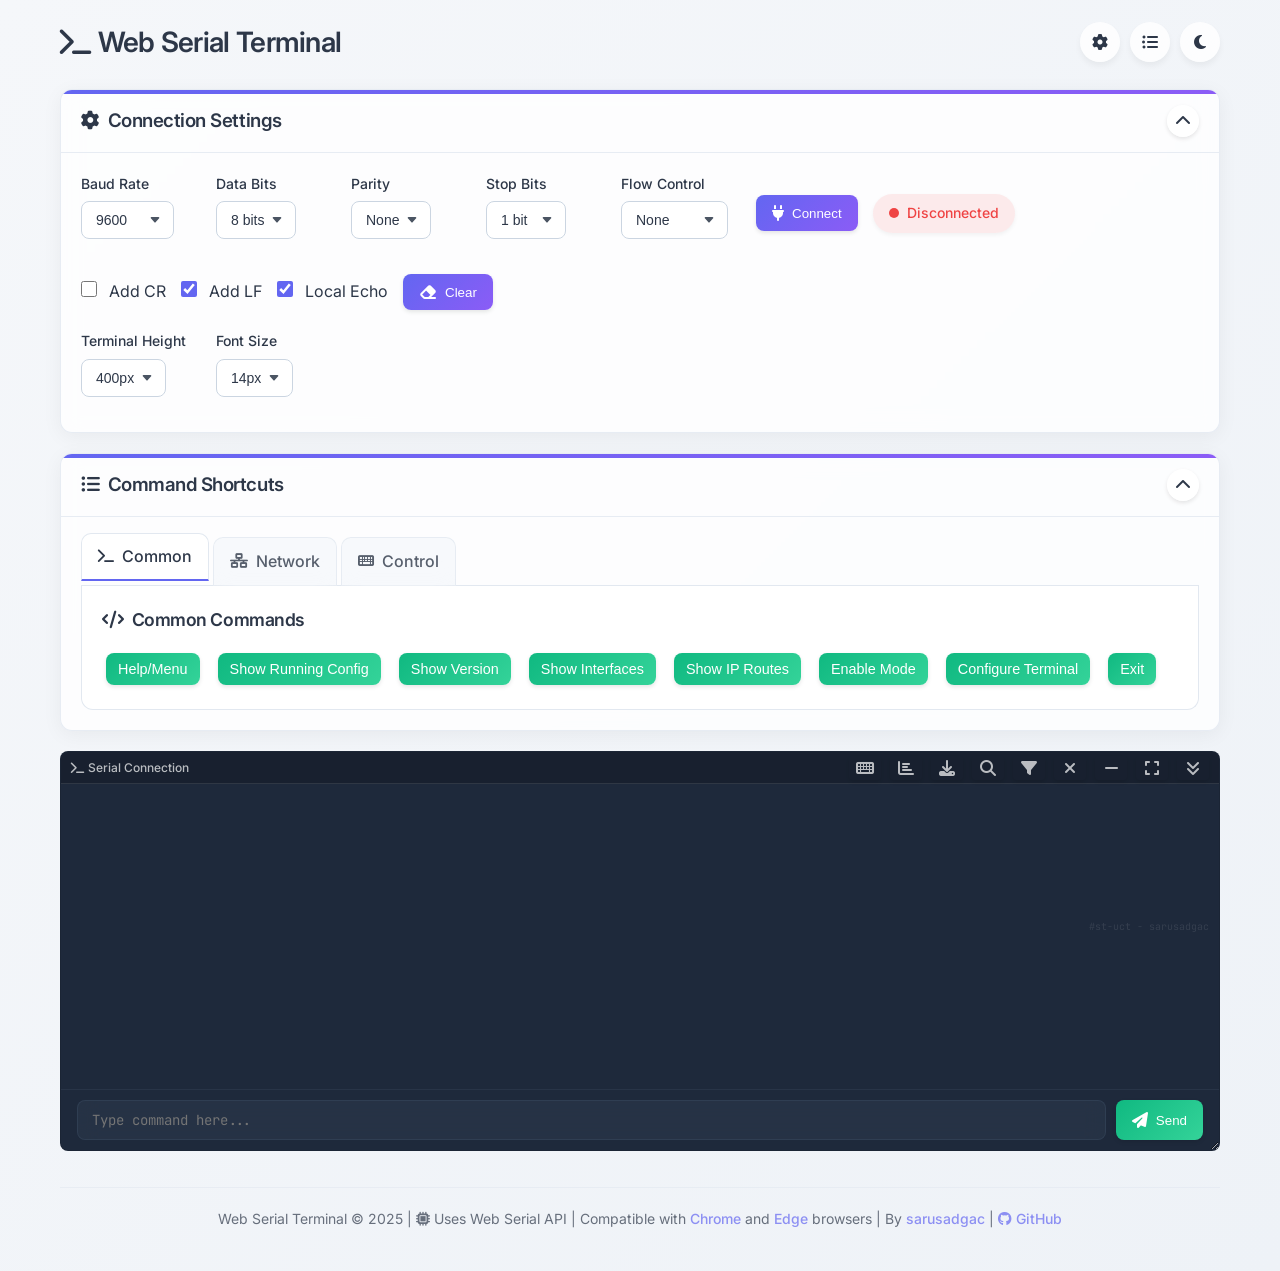
==== index.html @ ab986310 "add some features to the project" ====
<!DOCTYPE html>
<!--
    Web Serial Terminal
    Copyright (c) 2025 sarusadgac
   https://github.com/sarusadgac/web-serial-terminal
    
    License: MIT
    
    This code is protected by copyright law.
    Unauthorized usage, copying, modification or distribution 
    outside the license terms is prohibited.
-->
<html lang="en" data-theme="light">
<head>
    <meta charset="UTF-8">
    <meta name="viewport" content="width=device-width, initial-scale=1.0">
    <title>Web Serial Terminal - Communicate with Serial Devices in Your Browser</title>
    <meta name="description" content="A modern, customizable web-based terminal interface that lets you connect to and communicate with serial port devices directly from your browser. Supports both traditional and modern terminal modes.">
    <meta name="keywords" content="web serial api, serial terminal, browser terminal, serial port, serial communication, arduino terminal, esp32 terminal, telnet alternative">
    <meta name="author" content="sarusadgac">
    <meta name="copyright" content="Copyright (c) 2025 sarusadgac. All rights reserved.">
    <meta name="robots" content="index, follow">
    <link rel="canonical" href="https://sarusadgac.github.io/web-serial-terminal/" />
    <link rel="manifest" href="manifest.json">
    <meta name="theme-color" content="#6366f1">
    <meta name="apple-mobile-web-app-capable" content="yes">
    <meta name="apple-mobile-web-app-status-bar-style" content="black-translucent">
    <!-- Open Graph / Facebook -->
    <meta property="og:type" content="website">
    <meta property="og:url" content="https://sarusadgac.github.io/web-serial-terminal/">
    <meta property="og:title" content="Web Serial Terminal - Browser-Based Serial Device Communication">
    <meta property="og:description" content="Connect to serial devices directly from your browser with this modern, feature-rich terminal interface">
    <meta property="og:image" content="icons/icon-512x512.png">
    <!-- Twitter -->
    <meta property="twitter:card" content="summary_large_image">
    <meta property="twitter:url" content="https://sarusadgac.github.io/web-serial-terminal/">
    <meta property="twitter:title" content="Web Serial Terminal">
    <meta property="twitter:description" content="Connect to serial devices directly from your browser with this modern, feature-rich terminal interface">
    <meta property="twitter:image" content="icons/icon-512x512.png">
    <!-- Favicon for browsers -->
    <link rel="icon" type="image/png" href="icons/icon-192x192.png">
    <link rel="shortcut icon" type="image/png" href="icons/icon-192x192.png">
    <!-- Apple Touch Icons -->
    <link rel="apple-touch-icon" href="icons/icon-192x192.png">
    <link rel="apple-touch-icon" sizes="152x152" href="icons/icon-152x152.png">
    <link rel="apple-touch-icon" sizes="180x180" href="icons/icon-192x192.png">
    <!-- Windows Tile Icon -->
    <meta name="msapplication-TileImage" content="icons/icon-144x144.png">
    <meta name="msapplication-TileColor" content="#6366f1">
    <link rel="stylesheet" href="styles.css">
    <link rel="stylesheet" href="https://cdnjs.cloudflare.com/ajax/libs/font-awesome/6.4.0/css/all.min.css">
    <link rel="preconnect" href="https://fonts.googleapis.com">
    <link rel="preconnect" href="https://fonts.gstatic.com" crossorigin>
    <link href="https://fonts.googleapis.com/css2?family=Inter:wght@400;500;600&family=JetBrains+Mono:wght@400;500&display=swap" rel="stylesheet">
    <!-- Schema.org markup for Google -->
    <script type="application/ld+json">
    {
      "@context": "https://schema.org",
      "@type": "WebApplication",
      "name": "Web Serial Terminal",
      "url": "https://sarusadgac.github.io/web-serial-terminal/",
      "description": "A modern, customizable web-based terminal interface that lets you connect to and communicate with serial port devices directly from your browser.",
      "applicationCategory": "DeveloperApplication",
      "operatingSystem": "Any",
      "offers": {
        "@type": "Offer",
        "price": "0",
        "priceCurrency": "USD"
      },
      "author": {
        "@type": "Person",
        "name": "sarusadgac",
        "url": "https://github.com/sarusadgac"
      },
      "keywords": "web serial api, serial terminal, browser terminal, serial port, serial communication",
      "license": "https://opensource.org/licenses/MIT"
    }
    </script>
</head>
<body>
    <div class="container">
        <header>
            <h1>
                <span><i class="fas fa-terminal"></i> Web Serial Terminal</span>
                <div class="header-controls">
                    <button id="settingsToggle" class="control-button" aria-label="Toggle settings panel" title="Toggle settings panel">
                        <i class="fas fa-cog"></i>
                    </button>
                    <button id="commandsToggle" class="control-button" aria-label="Toggle commands panel" title="Toggle commands panel">
                        <i class="fas fa-list-ul"></i>
                    </button>
                    <button id="themeToggle" class="theme-toggle" aria-label="Toggle dark/light theme" title="Toggle theme">
                        <i class="fas fa-moon"></i>
                    </button>
                </div>
            </h1>
        </header>
        
        <div id="serialNotSupported" class="no-support-warning">
            <i class="fas fa-exclamation-triangle"></i> Your browser does not support the Web Serial API. Please use <a href="https://www.google.com/chrome/" target="_blank" rel="noopener noreferrer">Chrome</a>, <a href="https://www.microsoft.com/edge/download" target="_blank" rel="noopener noreferrer">Edge</a>, or another compatible browser.
        </div>
        
        <div id="settingsPanel" class="connection-panel">
            <div class="panel-header">
                <h3><i class="fas fa-cog"></i> Connection Settings</h3>
                <button class="panel-toggle" data-target="settingsPanel">
                    <i class="fas fa-chevron-up"></i>
                </button>
            </div>
            <div class="panel-content">
                <div class="connection-controls">
                    <div class="settings-group">
                        <label for="baudRate">Baud Rate</label>
                        <select id="baudRate">
                            <option value="110">110</option>
                            <option value="300">300</option>
                            <option value="600">600</option>
                            <option value="1200">1200</option>
                            <option value="2400">2400</option>
                            <option value="4800">4800</option>
                            <option value="9600" selected>9600</option>
                            <option value="14400">14400</option>
                            <option value="19200">19200</option>
                            <option value="38400">38400</option>
                            <option value="57600">57600</option>
                            <option value="115200">115200</option>
                            <option value="128000">128000</option>
                            <option value="256000">256000</option>
                        </select>
                    </div>
                    
                    <div class="settings-group">
                        <label for="dataBits">Data Bits</label>
                        <select id="dataBits">
                            <option value="7">7 bits</option>
                            <option value="8" selected>8 bits</option>
                        </select>
                    </div>
                    
                    <div class="settings-group">
                        <label for="parity">Parity</label>
                        <select id="parity">
                            <option value="none" selected>None</option>
                            <option value="even">Even</option>
                            <option value="odd">Odd</option>
                        </select>
                    </div>
                    
                    <div class="settings-group">
                        <label for="stopBits">Stop Bits</label>
                        <select id="stopBits">
                            <option value="1" selected>1 bit</option>
                            <option value="2">2 bits</option>
                        </select>
                    </div>
                    
                    <div class="settings-group">
                        <label for="flowControl">Flow Control</label>
                        <select id="flowControl">
                            <option value="none" selected>None</option>
                            <option value="hardware">Hardware</option>
                        </select>
                    </div>
                    
                    <button id="connectButton">
                        <i class="fas fa-plug"></i> Connect
                    </button>
                    <span id="connectionStatus" class="connection-status status-disconnected">Disconnected</span>
                </div>
                
                <div class="connection-controls">
                    <label>
                        <input type="checkbox" id="addCR"> Add CR
                    </label>
                    <label>
                        <input type="checkbox" id="addLF" checked> Add LF
                    </label>
                    <label>
                        <input type="checkbox" id="echoOn" checked> Local Echo
                    </label>
                    <button id="clearButton">
                        <i class="fas fa-eraser"></i> Clear
                    </button>
                </div>
                
                <div class="connection-controls">
                    <div class="settings-group">
                        <label for="terminalHeight">Terminal Height</label>
                        <select id="terminalHeight">
                            <option value="300">300px</option>
                            <option value="400" selected>400px</option>
                            <option value="500">500px</option>
                            <option value="600">600px</option>
                            <option value="700">700px</option>
                        </select>
                    </div>
                    
                    <div class="settings-group">
                        <label for="terminalFontSize">Font Size</label>
                        <select id="terminalFontSize">
                            <option value="10">10px</option>
                            <option value="12">12px</option>
                            <option value="14" selected>14px</option>
                            <option value="16">16px</option>
                            <option value="18">18px</option>
                            <option value="20">20px</option>
                        </select>
                    </div>
                </div>
            </div>
        </div>
        
        <div id="commandsPanel" class="commands-panel">
            <div class="panel-header">
                <h3><i class="fas fa-list-ul"></i> Command Shortcuts</h3>
                <button class="panel-toggle" data-target="commandsPanel">
                    <i class="fas fa-chevron-up"></i>
                </button>
            </div>
            <div class="panel-content">
                <div class="tabs">
                    <div class="tab active" data-tab="common-commands">
                        <i class="fas fa-terminal"></i> Common
                    </div>
                    <div class="tab" data-tab="network-config">
                        <i class="fas fa-network-wired"></i> Network
                    </div>
                    <div class="tab" data-tab="control-sequences">
                        <i class="fas fa-keyboard"></i> Control
                    </div>
                </div>
                
                <div id="common-commands" class="tab-content active">
                    <h3><i class="fas fa-code"></i> Common Commands</h3>
                    <div class="common-commands">
                        <button class="command-button" data-command="help">Help/Menu</button>
                        <button class="command-button" data-command="show running-config">Show Running Config</button>
                        <button class="command-button" data-command="show version">Show Version</button>
                        <button class="command-button" data-command="show interfaces">Show Interfaces</button>
                        <button class="command-button" data-command="show ip route">Show IP Routes</button>
                        <button class="command-button" data-command="enable">Enable Mode</button>
                        <button class="command-button" data-command="configure terminal">Configure Terminal</button>
                        <button class="command-button" data-command="exit">Exit</button>
                    </div>
                </div>
                
                <div id="network-config" class="tab-content">
                    <h3><i class="fas fa-cogs"></i> Network Configuration</h3>
                    <div class="common-commands">
                        <button class="command-button" data-command="interface ethernet 0/0">Interface Ethernet 0/0</button>
                        <button class="command-button" data-command="ip address 192.168.1.1 255.255.255.0">Set IP Address</button>
                        <button class="command-button" data-command="no shutdown">No Shutdown</button>
                        <button class="command-button" data-command="ip route 0.0.0.0 0.0.0.0 192.168.1.254">Default Route</button>
                        <button class="command-button" data-command="ip name-server 8.8.8.8">Set DNS Server</button>
                        <button class="command-button" data-command="write memory">Save Configuration</button>
                        <button class="command-button" data-command="reload">Reload Device</button>
                    </div>
                </div>
                
                <div id="control-sequences" class="tab-content">
                    <h3><i class="fas fa-keyboard"></i> Control Sequences</h3>
                    <div class="common-commands">
                        <button class="command-button" data-command="^C">Ctrl+C (Break)</button>
                        <button class="command-button" data-command="^Z">Ctrl+Z (End Config)</button>
                        <button class="command-button" data-command="^R">Ctrl+R (Redisplay)</button>
                        <button class="command-button" data-command="^U">Ctrl+U (Clear Line)</button>
                        <button class="command-button" data-command="^A">Ctrl+A (Begin of Line)</button>
                        <button class="command-button" data-command="^E">Ctrl+E (End of Line)</button>
                        <button class="command-button" data-command="^T">Ctrl+T (TELNET)</button>
                        <button class="command-button" data-command="^D">Ctrl+D (EOF)</button>
                    </div>
                </div>
            </div>
        </div>
        
        <div class="terminal-container">
            <div class="terminal-header">
                <div class="terminal-title">
                    <i class="fas fa-terminal"></i> Serial Connection
                </div>
                <div class="terminal-controls">
                    <button class="control-btn" id="terminalModeToggle" title="Toggle terminal mode (Traditional/Modern)">
                        <i class="fas fa-keyboard"></i>
                    </button>
                    <button class="control-btn" id="statsToggle" title="Show terminal statistics">
                        <i class="fas fa-chart-bar"></i>
                    </button>
                    <button class="control-btn" id="exportToggle" title="Export terminal content">
                        <i class="fas fa-download"></i>
                    </button>
                    <button class="control-btn" id="searchToggle" title="Search in terminal">
                        <i class="fas fa-search"></i>
                    </button>
                    <button class="control-btn" id="filterToggle" title="Filter terminal output">
                        <i class="fas fa-filter"></i>
                    </button>
                    <button class="control-btn control-close" title="Clear Terminal">
                        <i class="fas fa-times"></i>
                    </button>
                    <button class="control-btn control-minimize" title="Minimize Terminal">
                        <i class="fas fa-minus"></i>
                    </button>
                    <button class="control-btn control-maximize" title="Maximize Terminal">
                        <i class="fas fa-expand"></i>
                    </button>
                    <button class="control-btn auto-scroll-toggle" id="autoScrollToggle" title="Toggle Auto-scroll">
                        <i class="fas fa-angle-double-down"></i>
                    </button>
                </div>
            </div>
            
            <div class="terminal-panels">
                <!-- Terminal search panel -->
                <div id="searchPanel" class="terminal-utility-panel hidden">
                    <div class="utility-panel-content">
                        <div class="search-controls">
                            <input type="text" id="searchInput" placeholder="Search in terminal...">
                            <button id="searchPrev" class="utility-btn" title="Previous match">
                                <i class="fas fa-chevron-up"></i>
                            </button>
                            <button id="searchNext" class="utility-btn" title="Next match">
                                <i class="fas fa-chevron-down"></i>
                            </button>
                            <span id="searchInfo" class="search-info">0 matches</span>
                        </div>
                        <button id="closeSearch" class="utility-close-btn">
                            <i class="fas fa-times"></i>
                        </button>
                    </div>
                </div>
                
                <!-- Terminal filter panel -->
                <div id="filterPanel" class="terminal-utility-panel hidden">
                    <div class="utility-panel-content">
                        <div class="filter-controls">
                            <div class="filter-option">
                                <input type="checkbox" id="filterErrors" class="filter-checkbox">
                                <label for="filterErrors">Show errors only</label>
                            </div>
                            <div class="filter-option">
                                <input type="checkbox" id="filterCommands" class="filter-checkbox">
                                <label for="filterCommands">Show commands only</label>
                            </div>
                            <div class="filter-option">
                                <input type="text" id="customFilter" placeholder="Custom filter (regex)">
                            </div>
                        </div>
                        <button id="applyFilter" class="utility-btn" title="Apply filter">
                            <i class="fas fa-check"></i> Apply
                        </button>
                        <button id="resetFilter" class="utility-btn" title="Reset filter">
                            <i class="fas fa-undo"></i> Reset
                        </button>
                        <button id="closeFilter" class="utility-close-btn">
                            <i class="fas fa-times"></i>
                        </button>
                    </div>
                </div>
                
                <!-- Terminal export panel -->
                <div id="exportPanel" class="terminal-utility-panel hidden">
                    <div class="utility-panel-content">
                        <div class="export-controls">
                            <span class="export-label">Export terminal content as:</span>
                            <button id="exportTxt" class="utility-btn" title="Export as text file">
                                <i class="fas fa-file-alt"></i> Text File (.txt)
                            </button>
                        </div>
                        <button id="closeExport" class="utility-close-btn">
                            <i class="fas fa-times"></i>
                        </button>
                    </div>
                </div>
                
                <!-- Terminal statistics panel -->
                <div id="statsPanel" class="terminal-utility-panel hidden">
                    <div class="utility-panel-content">
                        <div class="stats-controls">
                            <div class="stats-item">
                                <span class="stats-label">Connection Time:</span>
                                <span id="connectionTime" class="stats-value">00:00:00</span>
                            </div>
                            <div class="stats-item">
                                <span class="stats-label">Bytes Sent:</span>
                                <span id="bytesSent" class="stats-value">0</span>
                            </div>
                            <div class="stats-item">
                                <span class="stats-label">Bytes Received:</span>
                                <span id="bytesReceived" class="stats-value">0</span>
                            </div>
                            <div class="stats-item">
                                <span class="stats-label">Commands Sent:</span>
                                <span id="commandsSent" class="stats-value">0</span>
                            </div>
                            <div class="stats-item">
                                <span class="stats-label">Transfer Rate:</span>
                                <span id="transferRate" class="stats-value">0 B/s</span>
                            </div>
                        </div>
                        <button id="resetStats" class="utility-btn" title="Reset statistics">
                            <i class="fas fa-redo-alt"></i> Reset
                        </button>
                        <button id="closeStats" class="utility-close-btn">
                            <i class="fas fa-times"></i>
                        </button>
                    </div>
                </div>
            </div>
            
            <div class="terminal-content-area">
                <div id="terminal" class="terminal"></div>
                <div id="traditionalTerminal" class="terminal traditional-terminal hidden">
                    <div class="terminal-output"></div>
                    <div class="terminal-input-line">
                        <span class="terminal-prompt"></span>
                        <span class="terminal-input-area" contenteditable="true" spellcheck="false"></span>
                        <span class="terminal-cursor"></span>
                    </div>
                </div>
            </div>
            
            <div class="input-area" id="modernInputArea">
                <input type="text" id="input" placeholder="Type command here...">
                <button id="sendButton">
                    <i class="fas fa-paper-plane"></i> Send
                </button>
            </div>
        </div>
        
        <footer>
            <p>Web Serial Terminal <span>&copy; 2025</span> | <i class="fas fa-microchip"></i> Uses Web Serial API | Compatible with <a href="https://www.google.com/chrome/" target="_blank" rel="noopener noreferrer">Chrome</a> and <a href="https://www.microsoft.com/edge/download" target="_blank" rel="noopener noreferrer">Edge</a> browsers | By <a href="https://github.com/sarusadgac" target="_blank" rel="noopener noreferrer">sarusadgac</a> | <a href="https://github.com/sarusadgac/web-serial-terminal" target="_blank" rel="noopener noreferrer"><i class="fab fa-github"></i> GitHub</a></p>
        </footer>
    </div>
    
    <script src="script.js"></script>
</body>
</html>
---- styles.css ----
/* 
 * Web Serial Terminal - Styles
 * --------------------------
 * Copyright (c) 2025 sarusadgac
 *https://github.com/sarusadgac/web-serial-terminal
 * 
 * License: MIT
 * 
 * This code is protected by copyright law.
 * Unauthorized usage, copying, modification or distribution 
 * outside the license terms is prohibited.
 * 
 * Bu kod telif hakkı yasası ile korunmaktadır.
 * Lisans şartları dışında kullanımı, kopyalanması,
 * değiştirilmesi veya dağıtılması yasaktır.
 * --------------------------
 * Styles designed for a modern, minimal and user-friendly 
 * terminal interface.
 */

/* ===== THEME VARIABLES ===== */
:root {
    /* Light theme variables (default) */
    --bg-color: #f5f7fa;
    --bg-gradient: linear-gradient(135deg, #f5f7fa 0%, #eef2f7 100%);
    --text-color: #2d3748;
    --panel-bg: rgba(255, 255, 255, 0.8);
    --panel-border: rgba(226, 232, 240, 0.8);
    --panel-shadow: rgba(0, 0, 0, 0.05);
    --glass-effect: blur(10px);
    --primary-color: #6366f1;
    --primary-gradient: linear-gradient(135deg, #6366f1 0%, #8b5cf6 100%);
    --primary-hover: #4f46e5;
    --secondary-color: #10b981;
    --secondary-gradient: linear-gradient(135deg, #10b981 0%, #34d399 100%);
    --secondary-hover: #059669;
    --danger-color: #ef4444;
    --warning-color: #f59e0b;
    --terminal-bg: #1e293b;
    --terminal-text: #e2e8f0;
    --terminal-prompt: #10b981;
    --terminal-command: #8b5cf6;
    --terminal-output: #e2e8f0;
    --terminal-error: #ef4444;
    --input-border: #cbd5e1;
    --input-bg: rgba(255, 255, 255, 0.8);
    --tab-active-bg: rgba(255, 255, 255, 1);
    --tab-inactive-bg: rgba(241, 245, 249, 0.7);
    --tab-border: #e2e8f0;
}

/* Dark theme variables */
[data-theme="dark"] {
    --bg-color: #0f172a;
    --bg-gradient: linear-gradient(135deg, #0f172a 0%, #1e293b 100%);
    --text-color: #f1f5f9;
    --panel-bg: rgba(30, 41, 59, 0.8);
    --panel-border: rgba(51, 65, 85, 0.5);
    --panel-shadow: rgba(0, 0, 0, 0.2);
    --glass-effect: blur(10px);
    --primary-color: #818cf8;
    --primary-gradient: linear-gradient(135deg, #818cf8 0%, #a78bfa 100%);
    --primary-hover: #6366f1;
    --secondary-color: #34d399;
    --secondary-gradient: linear-gradient(135deg, #34d399 0%, #10b981 100%);
    --secondary-hover: #10b981;
    --danger-color: #f87171;
    --warning-color: #fbbf24;
    --terminal-bg: #0f172a;
    --terminal-text: #f1f5f9;
    --terminal-prompt: #34d399;
    --terminal-command: #a78bfa;
    --terminal-output: #f1f5f9;
    --terminal-error: #f87171;
    --input-border: #334155;
    --input-bg: rgba(30, 41, 59, 0.8);
    --tab-active-bg: rgba(30, 41, 59, 1);
    --tab-inactive-bg: rgba(15, 23, 42, 0.7);
    --tab-border: #334155;
}

/* ===== GENERAL STYLES ===== */
* {
    box-sizing: border-box;
    transition: background-color 0.3s, color 0.3s, border-color 0.3s, box-shadow 0.3s;
    margin: 0;
    padding: 0;
}

body {
    font-family: 'Inter', 'Segoe UI', Tahoma, Geneva, Verdana, sans-serif;
    margin: 0;
    padding: 0;
    background: var(--bg-gradient);
    color: var(--text-color);
    line-height: 1.6;
    min-height: 100vh;
    display: flex;
    flex-direction: column;
}

.container {
    max-width: 1200px;
    margin: 0 auto;
    padding: 20px;
    width: 100%;
    flex: 1;
    display: flex;
    flex-direction: column;
}

h1, h2, h3 {
    font-weight: 600;
    margin-bottom: 1rem;
    letter-spacing: -0.025em;
}

h1 {
    font-size: 1.75rem;
    color: var(--text-color);
    margin-bottom: 1.5rem;
    display: flex;
    justify-content: space-between;
    align-items: center;
}

a {
    color: var(--primary-color);
    text-decoration: none;
    transition: color 0.2s;
}

a:hover {
    color: var(--primary-hover);
}

/* ===== HEADER CONTROLS ===== */
.header-controls {
    display: flex;
    gap: 10px;
    align-items: center;
}

.control-button {
    background: none;
    border: none;
    cursor: pointer;
    width: 40px;
    height: 40px;
    border-radius: 50%;
    display: flex;
    align-items: center;
    justify-content: center;
    color: var(--text-color);
    font-size: 1.1rem;
    transition: all 0.3s;
    background-color: var(--panel-bg);
    backdrop-filter: var(--glass-effect);
    box-shadow: 0 4px 6px var(--panel-shadow);
    position: relative;
}

.control-button:hover {
    transform: translateY(-2px);
    box-shadow: 0 6px 8px var(--panel-shadow);
}

.control-button:active {
    transform: translateY(0);
}

.control-button.active {
    color: var(--primary-color);
    background-color: rgba(99, 102, 241, 0.1);
}

/* ===== THEME TOGGLE ===== */
.theme-toggle {
    background: none;
    border: none;
    cursor: pointer;
    width: 40px;
    height: 40px;
    border-radius: 50%;
    display: flex;
    align-items: center;
    justify-content: center;
    color: var(--text-color);
    font-size: 1.25rem;
    transition: all 0.3s;
    background-color: var(--panel-bg);
    backdrop-filter: var(--glass-effect);
    box-shadow: 0 4px 6px var(--panel-shadow);
}

.theme-toggle:hover {
    transform: translateY(-2px);
    box-shadow: 0 6px 8px var(--panel-shadow);
}

.theme-toggle:active {
    transform: translateY(0);
}

/* ===== PANEL STYLES ===== */
.connection-panel, 
.commands-panel {
    background-color: var(--panel-bg);
    backdrop-filter: var(--glass-effect);
    border-radius: 12px;
    box-shadow: 0 4px 20px var(--panel-shadow);
    margin-bottom: 20px;
    border: 1px solid var(--panel-border);
    position: relative;
    overflow: hidden;
    transition: all 0.3s ease;
}

.panel-header {
    display: flex;
    justify-content: space-between;
    align-items: center;
    padding: 15px 20px;
    border-bottom: 1px solid var(--panel-border);
}

.panel-header h3 {
    display: flex;
    align-items: center;
    gap: 8px;
    margin: 0;
}

.panel-toggle {
    background: none;
    border: none;
    cursor: pointer;
    width: 32px;
    height: 32px;
    border-radius: 50%;
    display: flex;
    align-items: center;
    justify-content: center;
    color: var(--text-color);
    font-size: 0.9rem;
    transition: all 0.3s;
    background-color: var(--panel-bg);
}

.panel-toggle:hover {
    background-color: rgba(203, 213, 225, 0.3);
}

.panel-toggle i {
    transition: transform 0.3s ease;
}

.panel-content {
    padding: 20px;
    transition: all 0.3s ease;
    max-height: 1000px;
    overflow: hidden;
}

/* Panel hide styles */
.connection-panel.hidden .panel-content,
.commands-panel.hidden .panel-content {
    max-height: 0;
    padding-top: 0;
    padding-bottom: 0;
    opacity: 0;
}

.connection-panel.hidden .panel-toggle i,
.commands-panel.hidden .panel-toggle i {
    transform: rotate(180deg);
}

.connection-panel.hidden,
.commands-panel.hidden {
    margin-bottom: 10px;
}

.connection-panel::before,
.commands-panel::before {
    content: '';
    position: absolute;
    top: 0;
    left: 0;
    width: 100%;
    height: 4px;
    background: var(--primary-gradient);
}

/* ===== FORM ELEMENTS ===== */
select, 
input {
    padding: 10px 14px;
    border-radius: 8px;
    border: 1px solid var(--input-border);
    font-size: 14px;
    background-color: var(--input-bg);
    color: var(--text-color);
    backdrop-filter: var(--glass-effect);
    transition: all 0.2s;
}

select:focus, 
input:focus {
    outline: none;
    border-color: var(--primary-color);
    box-shadow: 0 0 0 3px rgba(99, 102, 241, 0.2);
}

select {
    appearance: none;
    background-image: url("data:image/svg+xml,%3Csvg xmlns='http://www.w3.org/2000/svg' width='12' height='12' fill='%234B5563' viewBox='0 0 16 16'%3E%3Cpath d='M7.247 11.14 2.451 5.658C1.885 5.013 2.345 4 3.204 4h9.592a1 1 0 0 1 .753 1.659l-4.796 5.48a1 1 0 0 1-1.506 0z'/%3E%3C/svg%3E");
    background-repeat: no-repeat;
    background-position: calc(100% - 12px) center;
    padding-right: 30px;
}

button {
    padding: 10px 16px;
    border-radius: 8px;
    background: var(--primary-gradient);
    color: white;
    border: none;
    cursor: pointer;
    transition: all 0.2s;
    font-weight: 500;
    box-shadow: 0 2px 4px rgba(0, 0, 0, 0.1);
    display: inline-flex;
    align-items: center;
    justify-content: center;
    gap: 8px;
}

button i {
    font-size: 1rem;
}

button:hover {
    transform: translateY(-2px);
    box-shadow: 0 4px 8px rgba(0, 0, 0, 0.15);
}

button:active {
    transform: translateY(0);
}

button:disabled {
    background: var(--panel-border);
    cursor: not-allowed;
    opacity: 0.7;
    transform: none;
    box-shadow: none;
}

.command-button {
    background: var(--secondary-gradient);
    font-size: 0.9rem;
    padding: 8px 12px;
    margin: 4px;
}

.command-button:hover {
    background: var(--secondary-hover);
}

/* ===== CONNECTION CONTROLS ===== */
.connection-controls {
    display: flex;
    flex-wrap: wrap;
    gap: 15px;
    align-items: center;
    margin-bottom: 20px;
}

.connection-controls:last-child {
    margin-bottom: 0;
}

.connection-status {
    padding: 8px 16px;
    border-radius: 30px;
    font-weight: 500;
    font-size: 0.875rem;
    display: inline-flex;
    align-items: center;
    box-shadow: 0 2px 4px var(--panel-shadow);
}

.connection-status::before {
    content: "";
    display: inline-block;
    width: 10px;
    height: 10px;
    border-radius: 50%;
    margin-right: 8px;
    animation: pulse 2s infinite;
}

@keyframes pulse {
    0% { opacity: 0.6; }
    50% { opacity: 1; }
    100% { opacity: 0.6; }
}

.status-disconnected {
    background-color: rgba(239, 68, 68, 0.1);
    color: var(--danger-color);
}

.status-disconnected::before {
    background-color: var(--danger-color);
}

.status-connected {
    background-color: rgba(16, 185, 129, 0.1);
    color: var(--secondary-color);
}

.status-connected::before {
    background-color: var(--secondary-color);
}

/* ===== FORM GROUP STYLES ===== */
.settings-group {
    margin-bottom: 15px;
    min-width: 120px;
}

.settings-group label {
    display: block;
    margin-bottom: 6px;
    font-weight: 500;
    font-size: 0.875rem;
    color: var(--text-color);
}

/* Checkbox groups */
label input[type="checkbox"] {
    margin-right: 8px;
    accent-color: var(--primary-color);
    width: 16px;
    height: 16px;
}

/* ===== TERMINAL STYLES ===== */
.terminal-container {
    position: relative;
    display: flex;
    flex-direction: column;
    background-color: var(--terminal-bg);
    color: var(--terminal-text);
    border-radius: 8px;
    border: 1px solid rgba(0, 0, 0, 0.1);
    box-shadow: var(--terminal-shadow);
    font-family: 'JetBrains Mono', monospace;
    font-size: 14px;
    line-height: 1.5;
    margin-bottom: 16px;
    overflow: hidden; /* Prevent any overflow outside the container */
    height: 400px; /* Fixed height */
    max-height: 70vh; /* Maximum height relative to viewport */
    min-height: 200px; /* Minimum height */
    resize: vertical; /* Allow vertical resizing */
}

.terminal-content-area {
    flex: 1;
    overflow-y: auto; /* Only this area should scroll */
    position: relative;
}

#terminal {
    padding: 10px;
    white-space: pre-wrap;
    word-break: break-word;
    min-height: 100%;
}

/* Terminal scrollbar styling */
.terminal-content-area::-webkit-scrollbar {
    width: 8px;
}

.terminal-content-area::-webkit-scrollbar-track {
    background: rgba(0, 0, 0, 0.1);
    border-radius: 4px;
}

.terminal-content-area::-webkit-scrollbar-thumb {
    background: rgba(255, 255, 255, 0.3);
    border-radius: 4px;
}

.terminal-content-area::-webkit-scrollbar-thumb:hover {
    background: rgba(255, 255, 255, 0.4);
}

/* Adjust dark theme scrollbar */
[data-theme="dark"] .terminal-content-area::-webkit-scrollbar-thumb {
    background: rgba(255, 255, 255, 0.2);
}

[data-theme="dark"] .terminal-content-area::-webkit-scrollbar-thumb:hover {
    background: rgba(255, 255, 255, 0.3);
}

/* Terminal container states */
.terminal-container.minimized {
    height: 40px !important; /* Just show the header */
    overflow: hidden;
    resize: none;
}

.terminal-container.minimized .terminal-content-area,
.terminal-container.minimized .input-area,
.terminal-container.minimized .terminal-panels {
    display: none;
}

.terminal-container.maximized {
    position: fixed;
    top: 0;
    left: 0;
    right: 0;
    bottom: 0;
    height: 100vh !important;
    max-height: none;
    width: 100%;
    z-index: 1000;
    border-radius: 0;
    resize: none;
}

/* Terminal header */
.terminal-header {
    display: flex;
    justify-content: space-between;
    align-items: center;
    padding: 0 10px;
    height: 32px;
    background: rgba(0, 0, 0, 0.2);
    border-bottom: 1px solid rgba(255, 255, 255, 0.1);
    font-family: 'Inter', sans-serif;
    font-size: 12px;
    color: rgba(255, 255, 255, 0.7);
    user-select: none;
    z-index: 10;
}

/* Terminal panels container */
.terminal-panels {
    width: 100%;
    overflow: hidden;
}

/* Terminal utility panels */
.terminal-utility-panel {
    width: 100%;
    background-color: rgba(0, 0, 0, 0.2);
    border-bottom: 1px solid rgba(255, 255, 255, 0.1);
    padding: 8px 12px;
    display: flex;
    align-items: center;
    overflow: hidden;
    transition: all 0.3s ease;
    max-height: 50px;
}

.terminal-utility-panel.hidden {
    max-height: 0;
    padding-top: 0;
    padding-bottom: 0;
    border-bottom: none;
}

/* Input area */
.input-area {
    background-color: var(--terminal-bg);
    display: flex;
    gap: 10px;
    padding: 10px 16px;
    border-top: 1px solid rgba(51, 65, 85, 0.5);
}

.terminal-title {
    font-weight: 500;
}

.terminal-controls {
    display: flex;
    gap: 4px;
}

.terminal-control {
    width: 12px;
    height: 12px;
    border-radius: 50%;
    cursor: pointer;
}

.control-close {
    background-color: #ef4444;
}

.control-minimize {
    background-color: #f59e0b;
}

.control-maximize {
    background-color: #10b981;
}

.terminal {
    background-color: var(--terminal-bg);
    color: var(--terminal-text);
    padding: 16px;
    font-family: 'JetBrains Mono', 'Fira Code', 'Cascadia Code', 'Consolas', monospace;
    height: 450px;
    overflow-y: auto;
    white-space: pre-wrap;
    word-break: break-all;
    font-size: 0.9rem;
    line-height: 1.5;
    flex: 1;
}

.terminal .prompt {
    color: var(--terminal-prompt);
    font-weight: bold;
}

.terminal .command {
    color: var(--terminal-command);
}

.terminal .output {
    color: var(--terminal-output);
}

.terminal .error {
    color: var(--terminal-error);
}

.input-area input {
    flex-grow: 1;
    background-color: rgba(51, 65, 85, 0.4);
    border: 1px solid rgba(51, 65, 85, 0.8);
    color: var(--terminal-text);
    font-family: 'JetBrains Mono', 'Fira Code', 'Cascadia Code', 'Consolas', monospace;
}

.input-area input:focus {
    border-color: var(--primary-color);
    box-shadow: 0 0 0 3px rgba(99, 102, 241, 0.2);
}

.input-area button {
    background: var(--secondary-gradient);
}

/* ===== WARNING STYLES ===== */
.no-support-warning {
    background-color: rgba(239, 68, 68, 0.1);
    color: var(--danger-color);
    padding: 16px;
    border-radius: 12px;
    margin-bottom: 20px;
    display: none;
    border-left: 4px solid var(--danger-color);
    backdrop-filter: var(--glass-effect);
}

.no-support-warning a {
    color: var(--primary-color);
    font-weight: 500;
    text-decoration: none;
    transition: color 0.2s;
}

.no-support-warning a:hover {
    text-decoration: underline;
    color: var(--primary-hover);
}

/* ===== COMMAND STYLES ===== */
.common-commands {
    display: flex;
    flex-wrap: wrap;
    gap: 10px;
    margin-top: 10px;
}

/* ===== TAB STYLES ===== */
.tabs {
    display: flex;
    margin-bottom: 0;
    border-bottom: 1px solid var(--tab-border);
    gap: 4px;
}

.tab {
    padding: 10px 16px;
    background-color: var(--tab-inactive-bg);
    border: 1px solid var(--tab-border);
    border-bottom: none;
    border-radius: 10px 10px 0 0;
    cursor: pointer;
    font-weight: 500;
    opacity: 0.8;
    display: flex;
    align-items: center;
    gap: 8px;
    transition: all 0.2s;
    backdrop-filter: var(--glass-effect);
}

.tab i {
    font-size: 0.9rem;
}

.tab:hover {
    opacity: 0.9;
    transform: translateY(-2px);
}

.tab.active {
    background-color: var(--tab-active-bg);
    border-bottom: 2px solid var(--primary-color);
    opacity: 1;
    transform: translateY(-4px);
}

.tab-content {
    display: none;
    padding: 20px;
    border: 1px solid var(--tab-border);
    border-top: none;
    border-radius: 0 0 12px 12px;
    background-color: var(--panel-bg);
    backdrop-filter: var(--glass-effect);
}

.tab-content.active {
    display: block;
}

.tab-content h3 {
    font-size: 1.1rem;
    margin-bottom: 15px;
    color: var(--text-color);
    display: flex;
    align-items: center;
    gap: 8px;
}

/* ===== FOOTER STYLES ===== */
footer {
    text-align: center;
    margin-top: 20px;
    padding: 20px 0;
    color: var(--text-color);
    opacity: 0.7;
    font-size: 14px;
    border-top: 1px solid var(--panel-border);
}

footer a {
    color: var(--primary-color);
    text-decoration: none;
    transition: color 0.2s, opacity 0.2s;
    font-weight: 500;
}

footer a:hover {
    color: var(--primary-hover);
    opacity: 1;
    text-decoration: underline;
}

/* ===== 404 PAGE STYLES ===== */
body.error-page {
    text-align: center;
    display: flex;
    align-items: center;
    justify-content: center;
    min-height: 100vh;
    background: var(--bg-gradient);
}

.error-page h1 {
    color: var(--danger-color);
    margin-bottom: 20px;
    font-size: 5rem;
    display: block;
    letter-spacing: -0.05em;
}

.error-page h1 i {
    font-size: 4rem;
    animation: pulse 2s infinite;
}

.error-page h2 {
    font-size: 1.8rem;
    margin-bottom: 1.5rem;
    color: var(--text-color);
    display: flex;
    align-items: center;
    justify-content: center;
    gap: 10px;
}

.error-container {
    max-width: 600px;
    margin: 0 auto;
    background-color: var(--panel-bg);
    backdrop-filter: var(--glass-effect);
    border-radius: 16px;
    padding: 40px;
    box-shadow: 0 10px 30px var(--panel-shadow);
    border: 1px solid var(--panel-border);
}

.terminal-snippet {
    background-color: var(--terminal-bg);
    color: var(--terminal-text);
    font-family: 'JetBrains Mono', 'Fira Code', 'Cascadia Code', 'Consolas', monospace;
    padding: 20px;
    border-radius: 8px;
    margin: 20px 0;
    text-align: left;
    box-shadow: 0 4px 15px rgba(0, 0, 0, 0.1);
    font-size: 0.9rem;
    line-height: 1.6;
}

.terminal-snippet .prompt {
    color: var(--terminal-prompt);
    font-weight: bold;
    margin-bottom: 5px;
}

.terminal-snippet .command {
    color: var(--terminal-command);
    margin-bottom: 10px;
}

.terminal-snippet .output {
    color: var(--terminal-output);
    margin-bottom: 10px;
}

.terminal-snippet .error {
    color: var(--terminal-error);
    margin-bottom: 10px;
}

.button-link {
    display: inline-flex;
    align-items: center;
    gap: 8px;
    background: var(--primary-gradient);
    color: white;
    padding: 10px 20px;
    border-radius: 8px;
    text-decoration: none;
    font-weight: 500;
    margin-top: 20px;
    transition: all 0.2s;
    box-shadow: 0 4px 6px rgba(0, 0, 0, 0.1);
}

.button-link:hover {
    transform: translateY(-2px);
    box-shadow: 0 6px 10px rgba(0, 0, 0, 0.15);
    text-decoration: none;
    color: white;
}

/* ===== RESPONSIVE DESIGN ===== */
@media (max-width: 768px) {
    .connection-controls {
        flex-direction: column;
        align-items: stretch;
    }
    
    .settings-group {
        width: 100%;
    }
    
    .tab {
        padding: 8px 12px;
        font-size: 0.875rem;
    }
    
    .command-button {
        width: 100%;
    }
    
    .terminal {
        height: 350px;
    }
}

/* Terminal control buttons */
.control-btn {
    background: none;
    border: none;
    color: rgba(255, 255, 255, 0.7);
    cursor: pointer;
    width: 24px;
    height: 24px;
    margin-left: 5px;
    border-radius: 4px;
    display: flex;
    align-items: center;
    justify-content: center;
    transition: all 0.2s ease;
}

.control-btn:hover {
    background-color: rgba(255, 255, 255, 0.1);
    color: rgba(255, 255, 255, 0.9);
}

.control-btn.active {
    color: var(--primary-color);
    background-color: rgba(255, 255, 255, 0.05);
}

/* Auto-scroll toggle */
.auto-scroll-toggle.disabled {
    color: rgba(255, 255, 255, 0.3);
}

/* Add a subtle indicator when auto-scroll is off */
.auto-scroll-toggle.disabled::after {
    content: '';
    position: absolute;
    width: 2px;
    height: 16px;
    background-color: rgba(255, 0, 0, 0.7);
    transform: rotate(45deg);
    top: 4px;
}

/* ===== TERMINAL UTILITY PANELS ===== */
.terminal-utility-panel {
    width: 100%;
    background-color: rgba(0, 0, 0, 0.2);
    border-bottom: 1px solid rgba(255, 255, 255, 0.1);
    padding: 8px 12px;
    display: flex;
    align-items: center;
    overflow: hidden;
    transition: all 0.3s ease;
    max-height: 50px;
}

.terminal-utility-panel.hidden {
    max-height: 0;
    padding-top: 0;
    padding-bottom: 0;
    border-bottom: none;
}

.utility-panel-content {
    width: 100%;
    display: flex;
    align-items: center;
    justify-content: space-between;
}

/* Search panel styles */
.search-controls {
    display: flex;
    align-items: center;
    gap: 8px;
    flex: 1;
}

#searchInput {
    flex: 1;
    background-color: rgba(0, 0, 0, 0.2);
    border: 1px solid rgba(255, 255, 255, 0.2);
    color: var(--terminal-text);
    padding: 6px 12px;
    border-radius: 4px;
    font-family: 'JetBrains Mono', monospace;
    font-size: 12px;
}

#searchInput:focus {
    border-color: var(--primary-color);
    outline: none;
}

.search-info {
    font-size: 12px;
    color: rgba(255, 255, 255, 0.7);
    min-width: 80px;
}

/* Filter panel styles */
.filter-controls {
    display: flex;
    align-items: center;
    gap: 16px;
    flex: 1;
}

.filter-option {
    display: flex;
    align-items: center;
    gap: 6px;
    color: var(--terminal-text);
    font-size: 12px;
}

.filter-checkbox {
    accent-color: var(--primary-color);
    width: 14px;
    height: 14px;
}

#customFilter {
    background-color: rgba(0, 0, 0, 0.2);
    border: 1px solid rgba(255, 255, 255, 0.2);
    color: var(--terminal-text);
    padding: 6px 12px;
    border-radius: 4px;
    font-family: 'JetBrains Mono', monospace;
    font-size: 12px;
    width: 200px;
}

#customFilter:focus {
    border-color: var(--primary-color);
    outline: none;
}

/* Utility buttons */
.utility-btn {
    background-color: rgba(255, 255, 255, 0.1);
    color: var(--terminal-text);
    border: none;
    padding: 6px 10px;
    border-radius: 4px;
    cursor: pointer;
    display: flex;
    align-items: center;
    gap: 5px;
    font-size: 12px;
    transition: all 0.2s ease;
}

.utility-btn:hover {
    background-color: rgba(255, 255, 255, 0.15);
}

.utility-btn i {
    font-size: 12px;
}

.utility-close-btn {
    background: none;
    border: none;
    color: rgba(255, 255, 255, 0.7);
    cursor: pointer;
    width: 24px;
    height: 24px;
    border-radius: 4px;
    display: flex;
    align-items: center;
    justify-content: center;
    transition: all 0.2s ease;
}

.utility-close-btn:hover {
    color: rgba(255, 255, 255, 0.9);
    background-color: rgba(255, 255, 255, 0.1);
}

/* Search highlighting */
.search-highlight {
    background-color: rgba(244, 208, 63, 0.3);
    padding: 0 2px;
    border-radius: 2px;
}

.search-highlight.active {
    background-color: rgba(255, 164, 0, 0.6);
    color: #000;
}

/* Filtered content */
.filtered-out {
    display: none;
}

/* Export panel styles */
.export-controls {
    display: flex;
    align-items: center;
    gap: 16px;
    flex: 1;
}

.export-label {
    font-size: 12px;
    color: var(--terminal-text);
}

/* Statistics panel styles */
.stats-controls {
    display: flex;
    align-items: center;
    gap: 16px;
    flex: 1;
    flex-wrap: wrap;
}

.stats-item {
    display: flex;
    align-items: center;
    gap: 6px;
    min-width: 150px;
}

.stats-label {
    font-size: 12px;
    color: rgba(255, 255, 255, 0.7);
}

.stats-value {
    font-size: 12px;
    font-weight: 500;
    color: var(--terminal-text);
    font-family: 'JetBrains Mono', monospace;
}

/* ===== TRADITIONAL TERMINAL STYLES ===== */
.traditional-terminal {
    position: relative;
    display: flex;
    flex-direction: column;
    width: 100%;
    height: 100%;
    padding: 0;
    cursor: text;
}

.traditional-terminal .terminal-output {
    flex: 1;
    overflow-y: auto;
    white-space: pre-wrap;
    word-break: break-word;
    padding: 10px;
}

.traditional-terminal .terminal-input-line {
    display: flex;
    padding: 0 10px 10px 10px;
    align-items: baseline;
}

.traditional-terminal .terminal-prompt {
    color: var(--terminal-prompt);
    font-weight: bold;
    margin-right: 8px;
}

.traditional-terminal .terminal-input-area {
    flex: 1;
    min-width: 10px;
    outline: none;
    caret-color: transparent; /* Hide native caret */
    white-space: pre-wrap;
    word-break: break-word;
    color: var(--terminal-command);
}

.traditional-terminal .terminal-cursor {
    display: inline-block;
    width: 8px;
    height: 16px;
    background-color: var(--terminal-text);
    vertical-align: middle;
    margin-left: 2px;
    animation: cursor-blink 1s step-end infinite;
}

@keyframes cursor-blink {
    0%, 100% { opacity: 0; }
    50% { opacity: 1; }
}

/* Hide traditional terminal when not active */
.traditional-terminal.hidden {
    display: none;
}

/* Hide modern input area when in traditional mode */
.input-area.hidden {
    display: none;
}

/* Modify terminal container when in traditional mode */
.terminal-container.traditional-mode .terminal {
    display: none;
}

.terminal-container.traditional-mode .traditional-terminal {
    display: flex;
}

/* Terminal Mode Toggle button highlight */
#terminalModeToggle.traditional-active {
    color: var(--primary-color);
    background-color: rgba(255, 255, 255, 0.1);
}
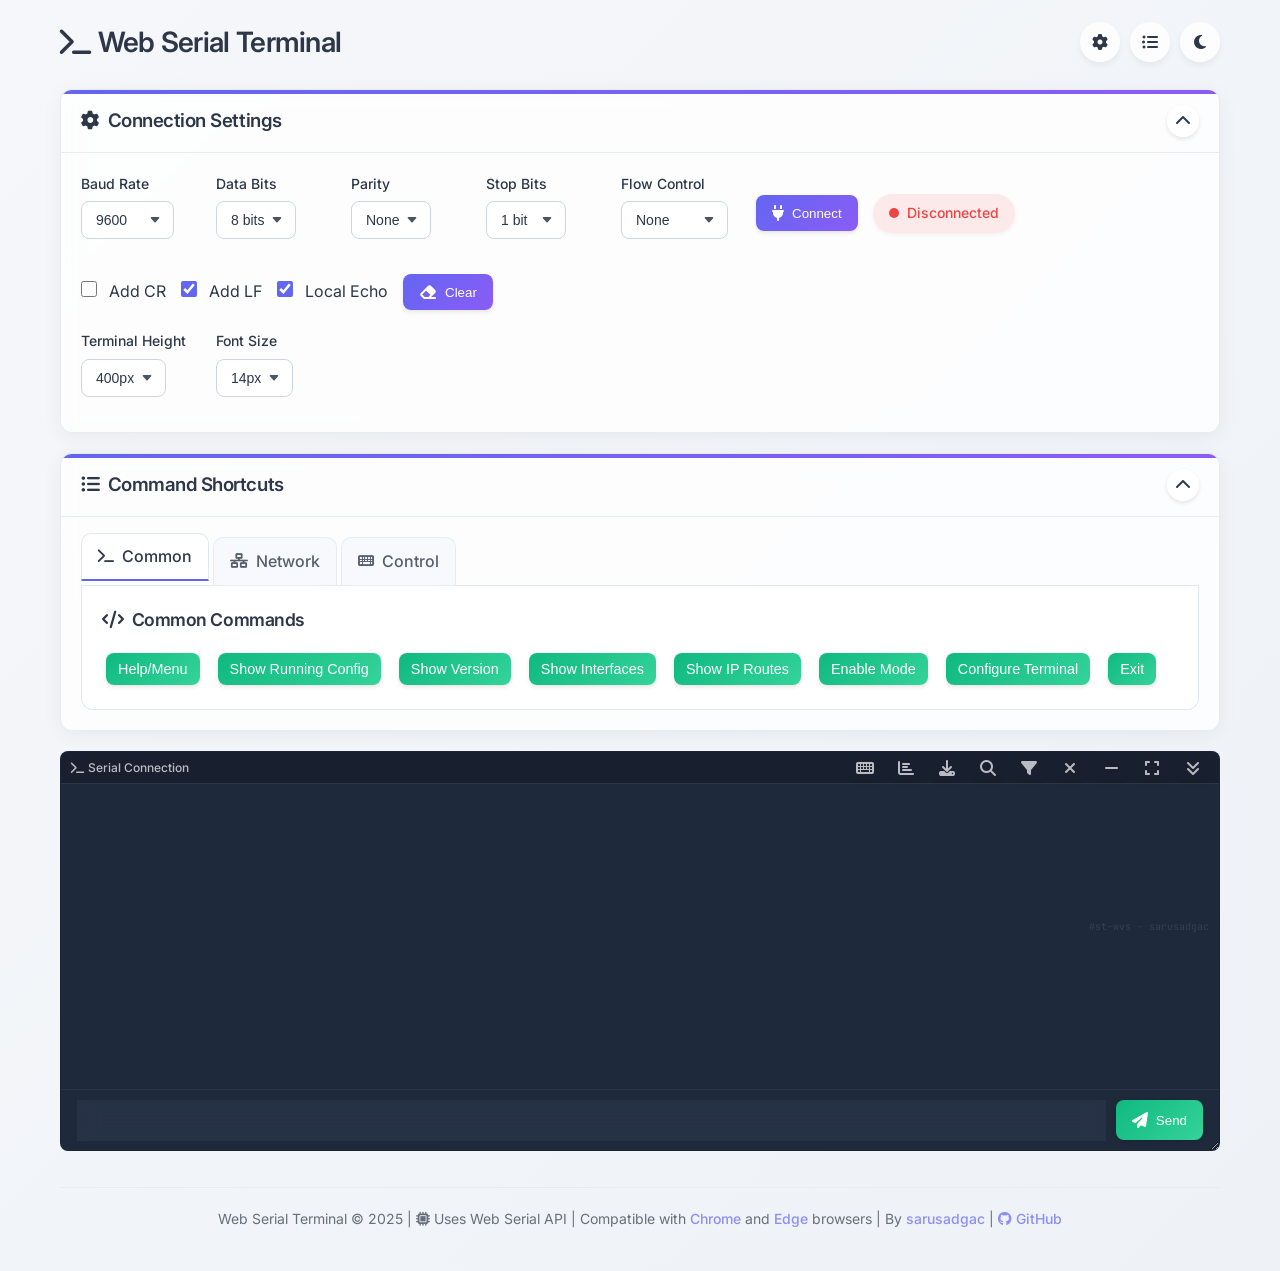
==== commit 79701efa: "added some fixes" ====
--- a/index.html
+++ b/index.html
@@ -412,7 +412,7 @@
                 <div id="traditionalTerminal" class="terminal traditional-terminal hidden">
                     <div class="terminal-output"></div>
                     <div class="terminal-input-line">
-                        <span class="terminal-prompt"></span>
+                        <span class="terminal-prompt">user@webserial:~$</span>
                         <span class="terminal-input-area" contenteditable="true" spellcheck="false"></span>
                         <span class="terminal-cursor"></span>
                     </div>
--- a/styles.css
+++ b/styles.css
@@ -1166,13 +1166,16 @@
 .traditional-terminal .terminal-input-line {
     display: flex;
     padding: 0 10px 10px 10px;
-    align-items: baseline;
+    align-items: center;
+    position: relative;
+    flex-wrap: nowrap;
 }
 
 .traditional-terminal .terminal-prompt {
     color: var(--terminal-prompt);
     font-weight: bold;
     margin-right: 8px;
+    white-space: nowrap;
 }
 
 .traditional-terminal .terminal-input-area {
@@ -1183,6 +1186,11 @@
     white-space: pre-wrap;
     word-break: break-word;
     color: var(--terminal-command);
+    position: relative;
+    display: inline-block;
+    min-height: 18px; /* Ensure consistent height even when empty */
+    padding: 0;
+    margin: 0;
 }
 
 .traditional-terminal .terminal-cursor {
@@ -1191,8 +1199,9 @@
     height: 16px;
     background-color: var(--terminal-text);
     vertical-align: middle;
-    margin-left: 2px;
     animation: cursor-blink 1s step-end infinite;
+    position: relative;
+    margin-left: 1px;
 }
 
 @keyframes cursor-blink {
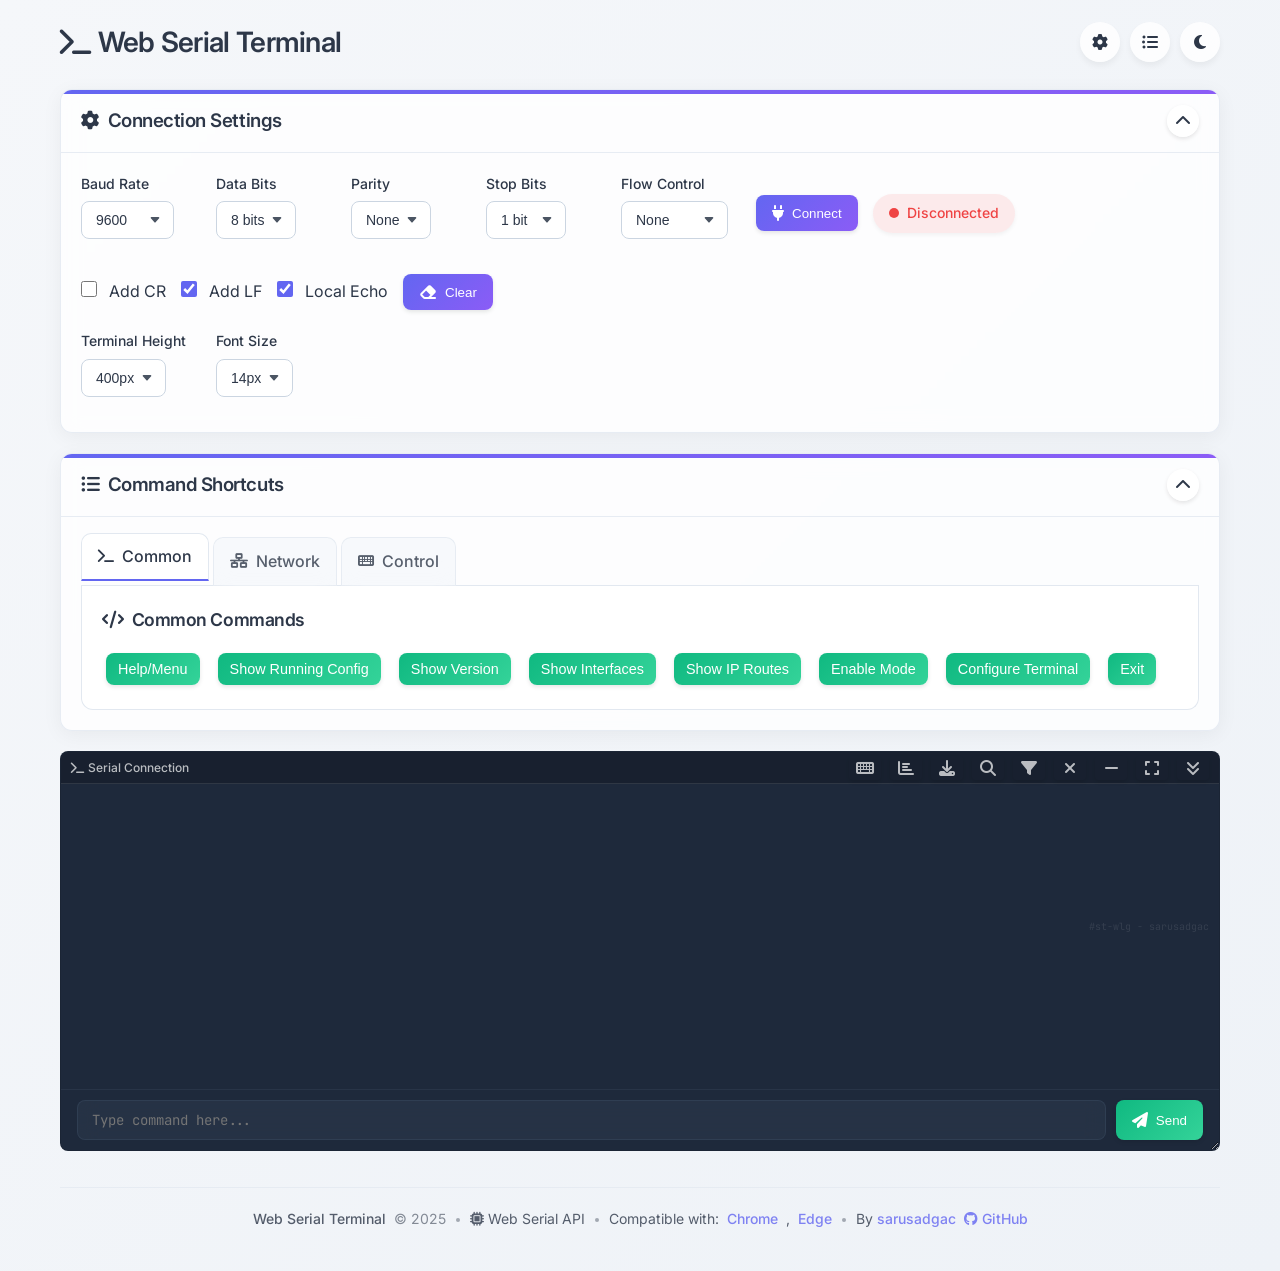
==== commit 6f0c2ccf: "Update index.html" ====
--- a/index.html
+++ b/index.html
@@ -428,10 +428,30 @@
         </div>
         
         <footer>
-            <p>Web Serial Terminal <span>&copy; 2025</span> | <i class="fas fa-microchip"></i> Uses Web Serial API | Compatible with <a href="https://www.google.com/chrome/" target="_blank" rel="noopener noreferrer">Chrome</a> and <a href="https://www.microsoft.com/edge/download" target="_blank" rel="noopener noreferrer">Edge</a> browsers | By <a href="https://github.com/sarusadgac" target="_blank" rel="noopener noreferrer">sarusadgac</a> | <a href="https://github.com/sarusadgac/web-serial-terminal" target="_blank" rel="noopener noreferrer"><i class="fab fa-github"></i> GitHub</a></p>
+            <div class="footer-content">
+                <div class="footer-section">
+                    <span class="footer-app-name">Web Serial Terminal</span>
+                    <span class="footer-copyright">&copy; 2025</span>
+                </div>
+                <div class="footer-divider"></div>
+                <div class="footer-section">
+                    <span><i class="fas fa-microchip"></i> Web Serial API</span>
+                </div>
+                <div class="footer-divider"></div>
+                <div class="footer-section">
+                    <span>Compatible with: </span>
+                    <a href="https://www.google.com/chrome/" target="_blank" rel="noopener noreferrer">Chrome</a>,
+                    <a href="https://www.microsoft.com/edge/download" target="_blank" rel="noopener noreferrer">Edge</a>
+                </div>
+                <div class="footer-divider"></div>
+                <div class="footer-section">
+                    <span>By <a href="https://github.com/sarusadgac" target="_blank" rel="noopener noreferrer">sarusadgac</a></span>
+                    <a href="https://github.com/sarusadgac/web-serial-terminal" target="_blank" rel="noopener noreferrer"><i class="fab fa-github"></i> GitHub</a>
+                </div>
+            </div>
         </footer>
     </div>
     
     <script src="script.js"></script>
 </body>
-</html> +</html> 
--- a/styles.css
+++ b/styles.css
@@ -760,13 +760,42 @@
 
 /* ===== FOOTER STYLES ===== */
 footer {
-    text-align: center;
     margin-top: 20px;
-    padding: 20px 0;
+    padding: 20px 10px;
     color: var(--text-color);
-    opacity: 0.7;
+    opacity: 0.8;
     font-size: 14px;
     border-top: 1px solid var(--panel-border);
+}
+
+.footer-content {
+    display: flex;
+    flex-wrap: wrap;
+    align-items: center;
+    justify-content: center;
+    gap: 10px;
+}
+
+.footer-section {
+    display: flex;
+    align-items: center;
+    gap: 8px;
+}
+
+.footer-divider {
+    width: 4px;
+    height: 4px;
+    border-radius: 50%;
+    background-color: var(--text-color);
+    opacity: 0.5;
+}
+
+.footer-app-name {
+    font-weight: 500;
+}
+
+.footer-copyright {
+    opacity: 0.7;
 }
 
 footer a {
@@ -780,6 +809,24 @@
     color: var(--primary-hover);
     opacity: 1;
     text-decoration: underline;
+}
+
+/* Responsive footer adjustments */
+@media (max-width: 600px) {
+    .footer-content {
+        flex-direction: column;
+        gap: 8px;
+    }
+    
+    .footer-divider {
+        display: none;
+    }
+    
+    .footer-section {
+        width: 100%;
+        justify-content: center;
+        text-align: center;
+    }
 }
 
 /* ===== 404 PAGE STYLES ===== */
@@ -1232,4 +1279,4 @@
 #terminalModeToggle.traditional-active {
     color: var(--primary-color);
     background-color: rgba(255, 255, 255, 0.1);
-} +} 
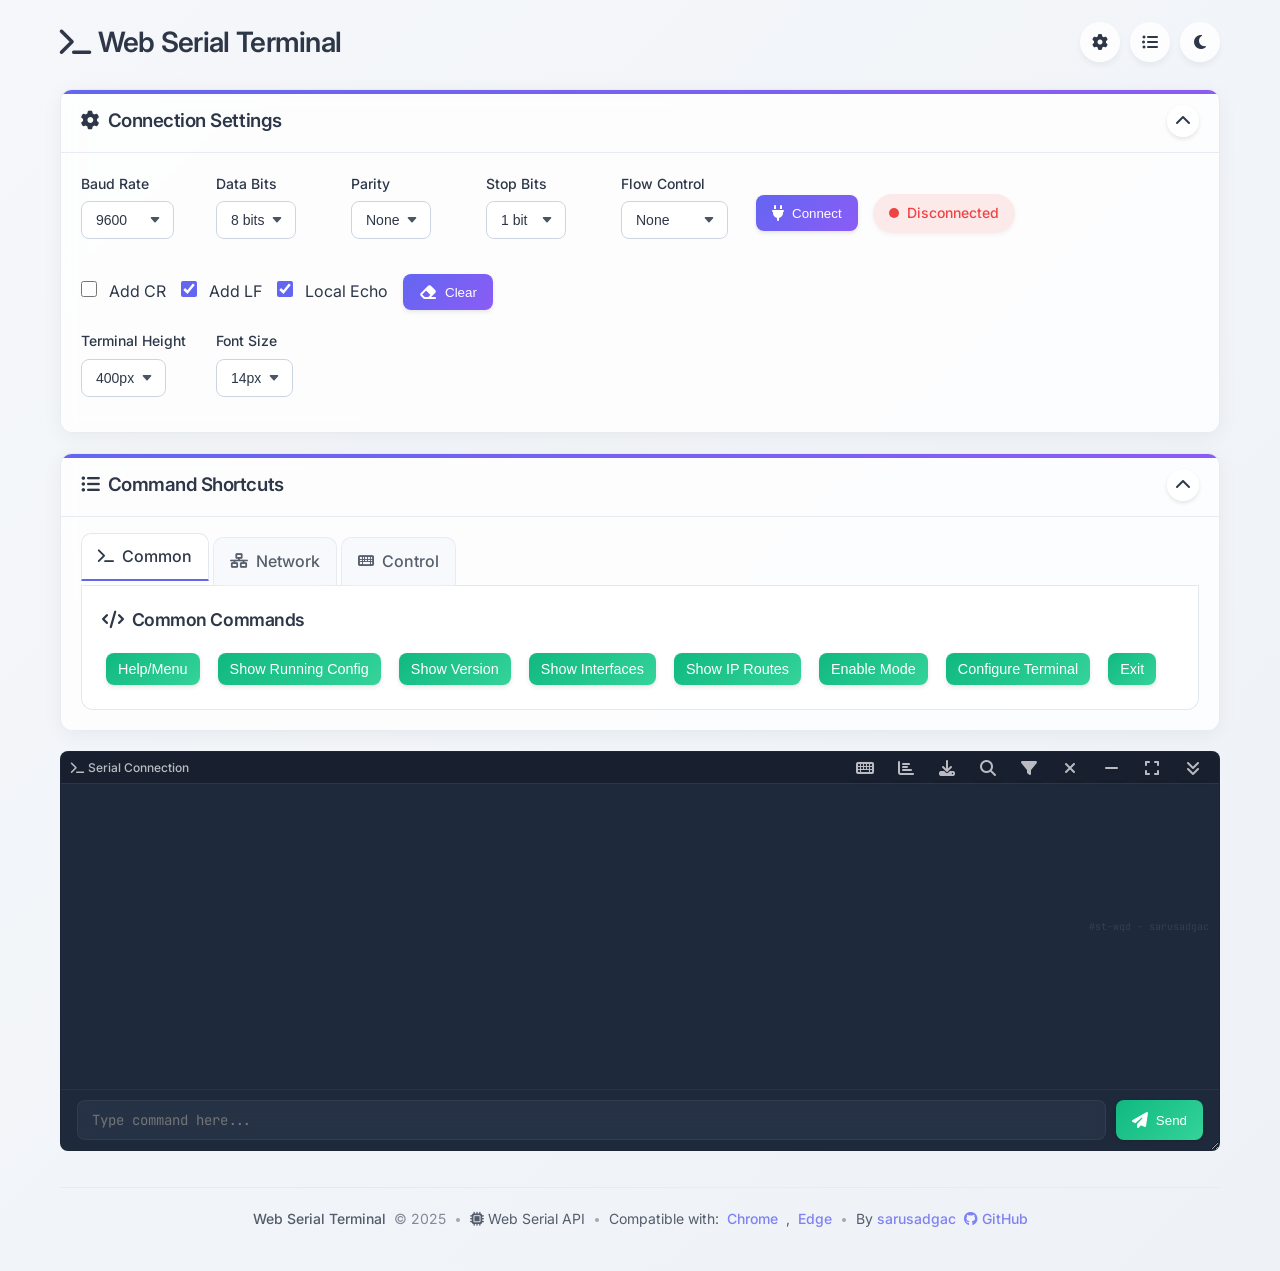
==== commit 1c473cae: "Update index.html" ====
--- a/index.html
+++ b/index.html
@@ -76,6 +76,8 @@
       "license": "https://opensource.org/licenses/MIT"
     }
     </script>
+    <script async src="https://pagead2.googlesyndication.com/pagead/js/adsbygoogle.js?client=ca-pub-6129109419252789"
+     crossorigin="anonymous"></script>
 </head>
 <body>
     <div class="container">
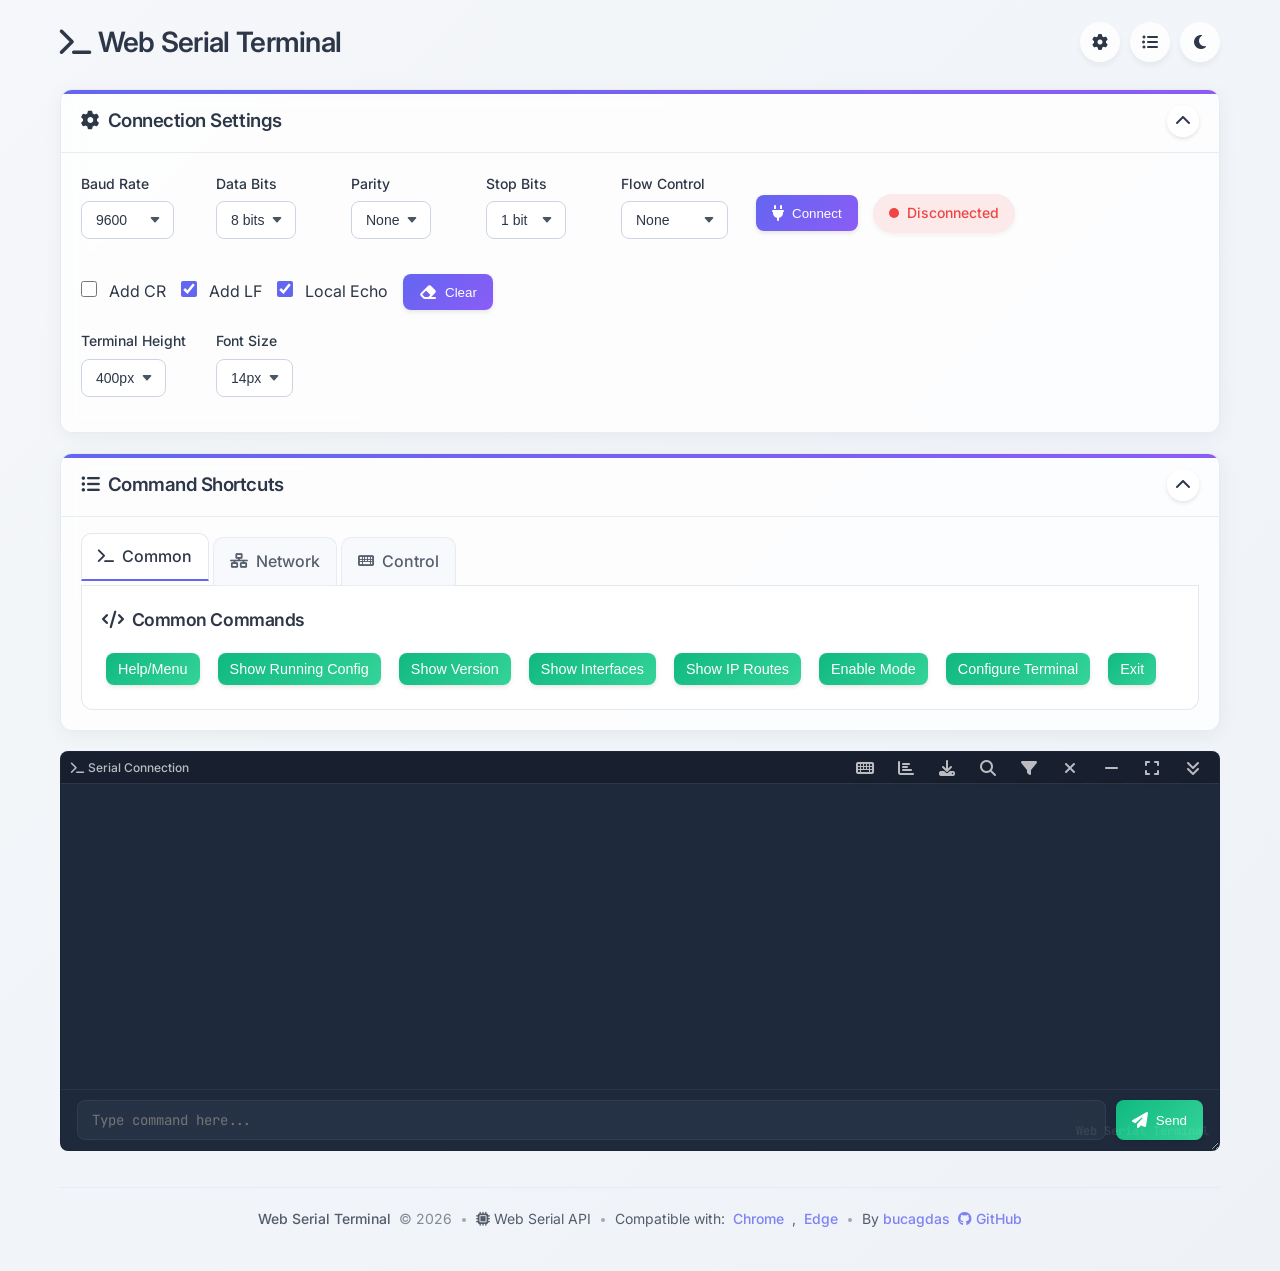
==== commit c28ee48b: "The author's name has been updated from sarusadgac to bucagdas. Co-authored-by: Copilot <copilot@git" ====
--- a/index.html
+++ b/index.html
@@ -1,8 +1,8 @@
 <!DOCTYPE html>
 <!--
     Web Serial Terminal
-    Copyright (c) 2025 sarusadgac
-   https://github.com/sarusadgac/web-serial-terminal
+    Copyright (c) 2026 bucagdas
+   https://github.com/bucagdas/web-serial-terminal
     
     License: MIT
     
@@ -17,23 +17,23 @@
     <title>Web Serial Terminal - Communicate with Serial Devices in Your Browser</title>
     <meta name="description" content="A modern, customizable web-based terminal interface that lets you connect to and communicate with serial port devices directly from your browser. Supports both traditional and modern terminal modes.">
     <meta name="keywords" content="web serial api, serial terminal, browser terminal, serial port, serial communication, arduino terminal, esp32 terminal, telnet alternative">
-    <meta name="author" content="sarusadgac">
-    <meta name="copyright" content="Copyright (c) 2025 sarusadgac. All rights reserved.">
+    <meta name="author" content="bucagdas">
+    <meta name="copyright" content="Copyright (c) 2026 bucagdas. All rights reserved.">
     <meta name="robots" content="index, follow">
-    <link rel="canonical" href="https://sarusadgac.github.io/web-serial-terminal/" />
+    <link rel="canonical" href="https://bucagdas.github.io/web-serial-terminal/" />
     <link rel="manifest" href="manifest.json">
     <meta name="theme-color" content="#6366f1">
-    <meta name="apple-mobile-web-app-capable" content="yes">
+    <meta name="mobile-web-app-capable" content="yes">
     <meta name="apple-mobile-web-app-status-bar-style" content="black-translucent">
     <!-- Open Graph / Facebook -->
     <meta property="og:type" content="website">
-    <meta property="og:url" content="https://sarusadgac.github.io/web-serial-terminal/">
+    <meta property="og:url" content="https://bucagdas.github.io/web-serial-terminal/">
     <meta property="og:title" content="Web Serial Terminal - Browser-Based Serial Device Communication">
     <meta property="og:description" content="Connect to serial devices directly from your browser with this modern, feature-rich terminal interface">
     <meta property="og:image" content="icons/icon-512x512.png">
     <!-- Twitter -->
     <meta property="twitter:card" content="summary_large_image">
-    <meta property="twitter:url" content="https://sarusadgac.github.io/web-serial-terminal/">
+    <meta property="twitter:url" content="https://bucagdas.github.io/web-serial-terminal/">
     <meta property="twitter:title" content="Web Serial Terminal">
     <meta property="twitter:description" content="Connect to serial devices directly from your browser with this modern, feature-rich terminal interface">
     <meta property="twitter:image" content="icons/icon-512x512.png">
@@ -58,7 +58,7 @@
       "@context": "https://schema.org",
       "@type": "WebApplication",
       "name": "Web Serial Terminal",
-      "url": "https://sarusadgac.github.io/web-serial-terminal/",
+      "url": "https://bucagdas.github.io/web-serial-terminal/",
       "description": "A modern, customizable web-based terminal interface that lets you connect to and communicate with serial port devices directly from your browser.",
       "applicationCategory": "DeveloperApplication",
       "operatingSystem": "Any",
@@ -69,8 +69,8 @@
       },
       "author": {
         "@type": "Person",
-        "name": "sarusadgac",
-        "url": "https://github.com/sarusadgac"
+        "name": "bucagdas",
+        "url": "https://github.com/bucagdas"
       },
       "keywords": "web serial api, serial terminal, browser terminal, serial port, serial communication",
       "license": "https://opensource.org/licenses/MIT"
@@ -410,9 +410,9 @@
             </div>
             
             <div class="terminal-content-area">
-                <div id="terminal" class="terminal"></div>
+                <div id="terminal" class="terminal" role="log" aria-live="polite" aria-relevant="additions" tabindex="0" aria-label="Terminal Output"></div>
                 <div id="traditionalTerminal" class="terminal traditional-terminal hidden">
-                    <div class="terminal-output"></div>
+                    <div class="terminal-output" role="log" aria-live="polite" aria-relevant="additions" tabindex="0" aria-label="Traditional Terminal Output"></div>
                     <div class="terminal-input-line">
                         <span class="terminal-prompt">user@webserial:~$</span>
                         <span class="terminal-input-area" contenteditable="true" spellcheck="false"></span>
@@ -433,7 +433,7 @@
             <div class="footer-content">
                 <div class="footer-section">
                     <span class="footer-app-name">Web Serial Terminal</span>
-                    <span class="footer-copyright">&copy; 2025</span>
+                    <span class="footer-copyright">&copy; 2026</span>
                 </div>
                 <div class="footer-divider"></div>
                 <div class="footer-section">
@@ -447,13 +447,13 @@
                 </div>
                 <div class="footer-divider"></div>
                 <div class="footer-section">
-                    <span>By <a href="https://github.com/sarusadgac" target="_blank" rel="noopener noreferrer">sarusadgac</a></span>
-                    <a href="https://github.com/sarusadgac/web-serial-terminal" target="_blank" rel="noopener noreferrer"><i class="fab fa-github"></i> GitHub</a>
+                    <span>By <a href="https://github.com/bucagdas" target="_blank" rel="noopener noreferrer">bucagdas</a></span>
+                    <a href="https://github.com/bucagdas/web-serial-terminal" target="_blank" rel="noopener noreferrer"><i class="fab fa-github"></i> GitHub</a>
                 </div>
             </div>
         </footer>
     </div>
     
-    <script src="script.js"></script>
+    <script type="module" src="js/main.js"></script>
 </body>
 </html> 
--- a/styles.css
+++ b/styles.css
@@ -1,8 +1,8 @@
 /* 
  * Web Serial Terminal - Styles
  * --------------------------
- * Copyright (c) 2025 sarusadgac
- *https://github.com/sarusadgac/web-serial-terminal
+ * Copyright (c) 2025 bucagdas
+ *https://github.com/bucagdas/web-serial-terminal
  * 
  * License: MIT
  * 
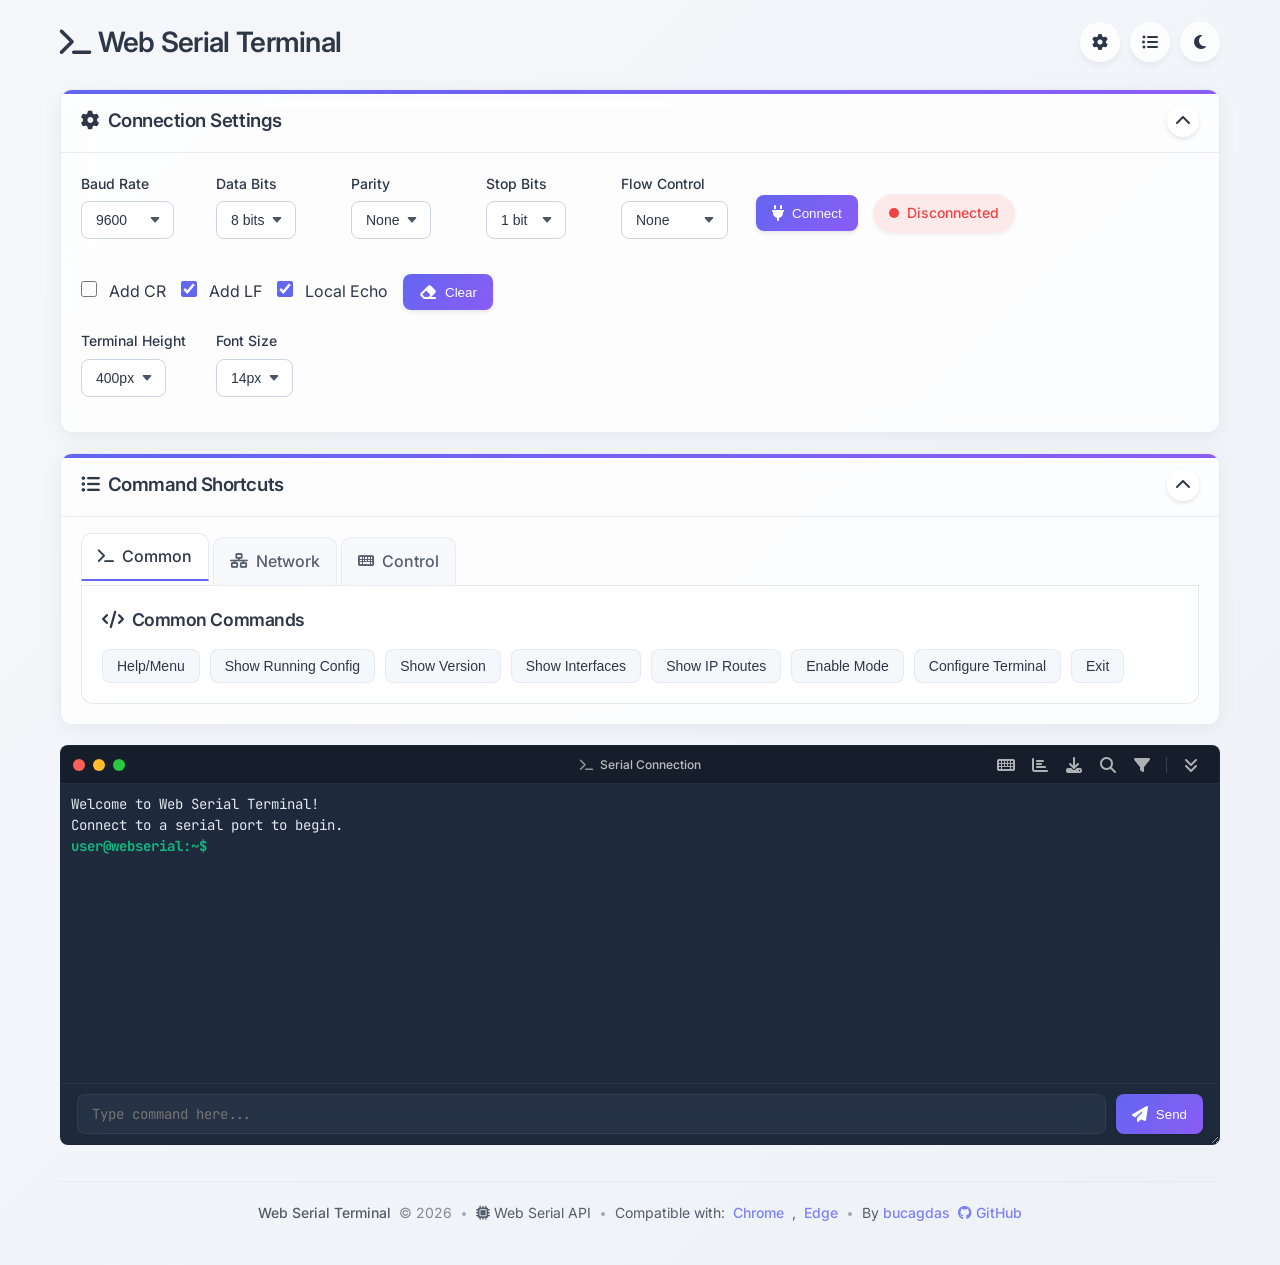
==== commit 49e7c511: "Fix broken UI handlers, serial cleanup, auto-scroll, and refresh design Bug fixes / wiring: - Wire c" ====
--- a/index.html
+++ b/index.html
@@ -277,6 +277,17 @@
         
         <div class="terminal-container">
             <div class="terminal-header">
+                <div class="terminal-window-controls" aria-label="Window controls">
+                    <button class="traffic-light control-close" title="Clear Terminal" aria-label="Clear terminal">
+                        <i class="fas fa-times"></i>
+                    </button>
+                    <button class="traffic-light control-minimize" title="Minimize Terminal" aria-label="Minimize terminal">
+                        <i class="fas fa-minus"></i>
+                    </button>
+                    <button class="traffic-light control-maximize" title="Maximize Terminal" aria-label="Maximize terminal">
+                        <i class="fas fa-expand"></i>
+                    </button>
+                </div>
                 <div class="terminal-title">
                     <i class="fas fa-terminal"></i> Serial Connection
                 </div>
@@ -296,15 +307,7 @@
                     <button class="control-btn" id="filterToggle" title="Filter terminal output">
                         <i class="fas fa-filter"></i>
                     </button>
-                    <button class="control-btn control-close" title="Clear Terminal">
-                        <i class="fas fa-times"></i>
-                    </button>
-                    <button class="control-btn control-minimize" title="Minimize Terminal">
-                        <i class="fas fa-minus"></i>
-                    </button>
-                    <button class="control-btn control-maximize" title="Maximize Terminal">
-                        <i class="fas fa-expand"></i>
-                    </button>
+                    <span class="terminal-controls-divider" aria-hidden="true"></span>
                     <button class="control-btn auto-scroll-toggle" id="autoScrollToggle" title="Toggle Auto-scroll">
                         <i class="fas fa-angle-double-down"></i>
                     </button>
--- a/styles.css
+++ b/styles.css
@@ -357,15 +357,45 @@
     box-shadow: none;
 }
 
+/* Keyboard focus rings (accessible, but not shown for mouse clicks) */
+button:focus-visible,
+.control-btn:focus-visible,
+.traffic-light:focus-visible,
+.tab:focus-visible,
+select:focus-visible,
+input:focus-visible,
+a:focus-visible {
+    outline: 2px solid var(--primary-color);
+    outline-offset: 2px;
+}
+
 .command-button {
-    background: var(--secondary-gradient);
-    font-size: 0.9rem;
-    padding: 8px 12px;
-    margin: 4px;
+    background: var(--tab-inactive-bg);
+    color: var(--text-color);
+    border: 1px solid var(--panel-border);
+    box-shadow: none;
+    font-size: 0.875rem;
+    font-weight: 500;
+    padding: 8px 14px;
+    margin: 0;
 }
 
 .command-button:hover {
-    background: var(--secondary-hover);
+    background: var(--primary-color);
+    color: #fff;
+    border-color: var(--primary-color);
+}
+
+.command-button:active {
+    transform: translateY(0);
+    filter: brightness(0.95);
+}
+
+.command-button:disabled {
+    background: var(--tab-inactive-bg);
+    color: var(--text-color);
+    border-color: var(--panel-border);
+    opacity: 0.45;
 }
 
 /* ===== CONNECTION CONTROLS ===== */
@@ -479,6 +509,12 @@
     white-space: pre-wrap;
     word-break: break-word;
     min-height: 100%;
+    /* Cancel the fixed height + overflow inherited from the .terminal class so
+       the ONLY scroll container is .terminal-content-area. Two nested scrollers
+       produced a second scrollbar and broke auto-scroll (scrollToBottom moved
+       the outer area while content actually scrolled inside #terminal). */
+    height: auto;
+    overflow: visible;
 }
 
 /* Terminal scrollbar styling */
@@ -538,19 +574,68 @@
 
 /* Terminal header */
 .terminal-header {
-    display: flex;
-    justify-content: space-between;
-    align-items: center;
-    padding: 0 10px;
-    height: 32px;
-    background: rgba(0, 0, 0, 0.2);
-    border-bottom: 1px solid rgba(255, 255, 255, 0.1);
+    display: grid;
+    grid-template-columns: 1fr auto 1fr;
+    align-items: center;
+    padding: 0 12px;
+    height: 38px;
+    background: rgba(0, 0, 0, 0.25);
+    border-bottom: 1px solid rgba(255, 255, 255, 0.08);
     font-family: 'Inter', sans-serif;
     font-size: 12px;
     color: rgba(255, 255, 255, 0.7);
     user-select: none;
     z-index: 10;
 }
+
+/* macOS-style traffic-light window controls (left zone) */
+.terminal-window-controls {
+    display: flex;
+    align-items: center;
+    gap: 8px;
+    justify-self: start;
+}
+
+.traffic-light {
+    width: 12px;
+    height: 12px;
+    padding: 0;
+    border: none;
+    border-radius: 50%;
+    cursor: pointer;
+    display: inline-flex;
+    align-items: center;
+    justify-content: center;
+    box-shadow: none;
+    transition: filter 0.15s ease, transform 0.15s ease;
+}
+
+.traffic-light i {
+    font-size: 7px;
+    line-height: 1;
+    color: rgba(0, 0, 0, 0.55);
+    opacity: 0;
+    transition: opacity 0.15s ease;
+}
+
+/* Reveal the glyphs on hover, like macOS */
+.terminal-window-controls:hover .traffic-light i {
+    opacity: 1;
+}
+
+.traffic-light:hover {
+    filter: brightness(0.92);
+    transform: none;
+    box-shadow: none;
+}
+
+.traffic-light:active {
+    transform: scale(0.9);
+}
+
+.control-close    { background: #ff5f57; }
+.control-minimize { background: #febc2e; }
+.control-maximize { background: #28c840; }
 
 /* Terminal panels container */
 .terminal-panels {
@@ -589,30 +674,30 @@
 
 .terminal-title {
     font-weight: 500;
-}
-
+    justify-self: center;
+    display: inline-flex;
+    align-items: center;
+    gap: 6px;
+    white-space: nowrap;
+}
+
+.terminal-title i {
+    opacity: 0.75;
+}
+
+/* Feature tools (right zone) */
 .terminal-controls {
     display: flex;
-    gap: 4px;
-}
-
-.terminal-control {
-    width: 12px;
-    height: 12px;
-    border-radius: 50%;
-    cursor: pointer;
-}
-
-.control-close {
-    background-color: #ef4444;
-}
-
-.control-minimize {
-    background-color: #f59e0b;
-}
-
-.control-maximize {
-    background-color: #10b981;
+    align-items: center;
+    gap: 2px;
+    justify-self: end;
+}
+
+.terminal-controls-divider {
+    width: 1px;
+    height: 16px;
+    margin: 0 6px;
+    background: rgba(255, 255, 255, 0.15);
 }
 
 .terminal {
@@ -660,7 +745,7 @@
 }
 
 .input-area button {
-    background: var(--secondary-gradient);
+    background: var(--primary-gradient);
 }
 
 /* ===== WARNING STYLES ===== */
@@ -932,25 +1017,54 @@
 /* ===== RESPONSIVE DESIGN ===== */
 @media (max-width: 768px) {
     .connection-controls {
-        flex-direction: column;
-        align-items: stretch;
+        gap: 12px;
     }
-    
+
+    /* Two-column grid for the setting dropdowns instead of one tall stack */
     .settings-group {
-        width: 100%;
+        flex: 1 1 calc(50% - 6px);
+        min-width: 0;
+        margin-bottom: 0;
     }
-    
+
+    /* Primary connect action and status span the full width */
+    #connectButton,
+    .connection-status {
+        flex: 1 1 100%;
+        justify-content: center;
+    }
+
     .tab {
         padding: 8px 12px;
         font-size: 0.875rem;
     }
-    
+
+    /* Two-column grid of command chips instead of a long single column */
+    .common-commands {
+        display: grid;
+        grid-template-columns: 1fr 1fr;
+        gap: 8px;
+    }
+
     .command-button {
         width: 100%;
     }
-    
-    .terminal {
-        height: 350px;
+
+    /* Keep the terminal toolbar from overflowing on narrow screens */
+    .terminal-controls-divider {
+        display: none;
+    }
+
+    .control-btn {
+        width: 26px;
+        height: 26px;
+    }
+}
+
+/* Very small screens: single column of command chips */
+@media (max-width: 380px) {
+    .common-commands {
+        grid-template-columns: 1fr;
     }
 }
 
@@ -958,21 +1072,23 @@
 .control-btn {
     background: none;
     border: none;
-    color: rgba(255, 255, 255, 0.7);
+    color: rgba(255, 255, 255, 0.65);
     cursor: pointer;
-    width: 24px;
-    height: 24px;
-    margin-left: 5px;
-    border-radius: 4px;
+    width: 28px;
+    height: 28px;
+    border-radius: 6px;
     display: flex;
     align-items: center;
     justify-content: center;
-    transition: all 0.2s ease;
+    box-shadow: none;
+    transition: all 0.15s ease;
 }
 
 .control-btn:hover {
     background-color: rgba(255, 255, 255, 0.1);
-    color: rgba(255, 255, 255, 0.9);
+    color: rgba(255, 255, 255, 0.95);
+    transform: none;
+    box-shadow: none;
 }
 
 .control-btn.active {
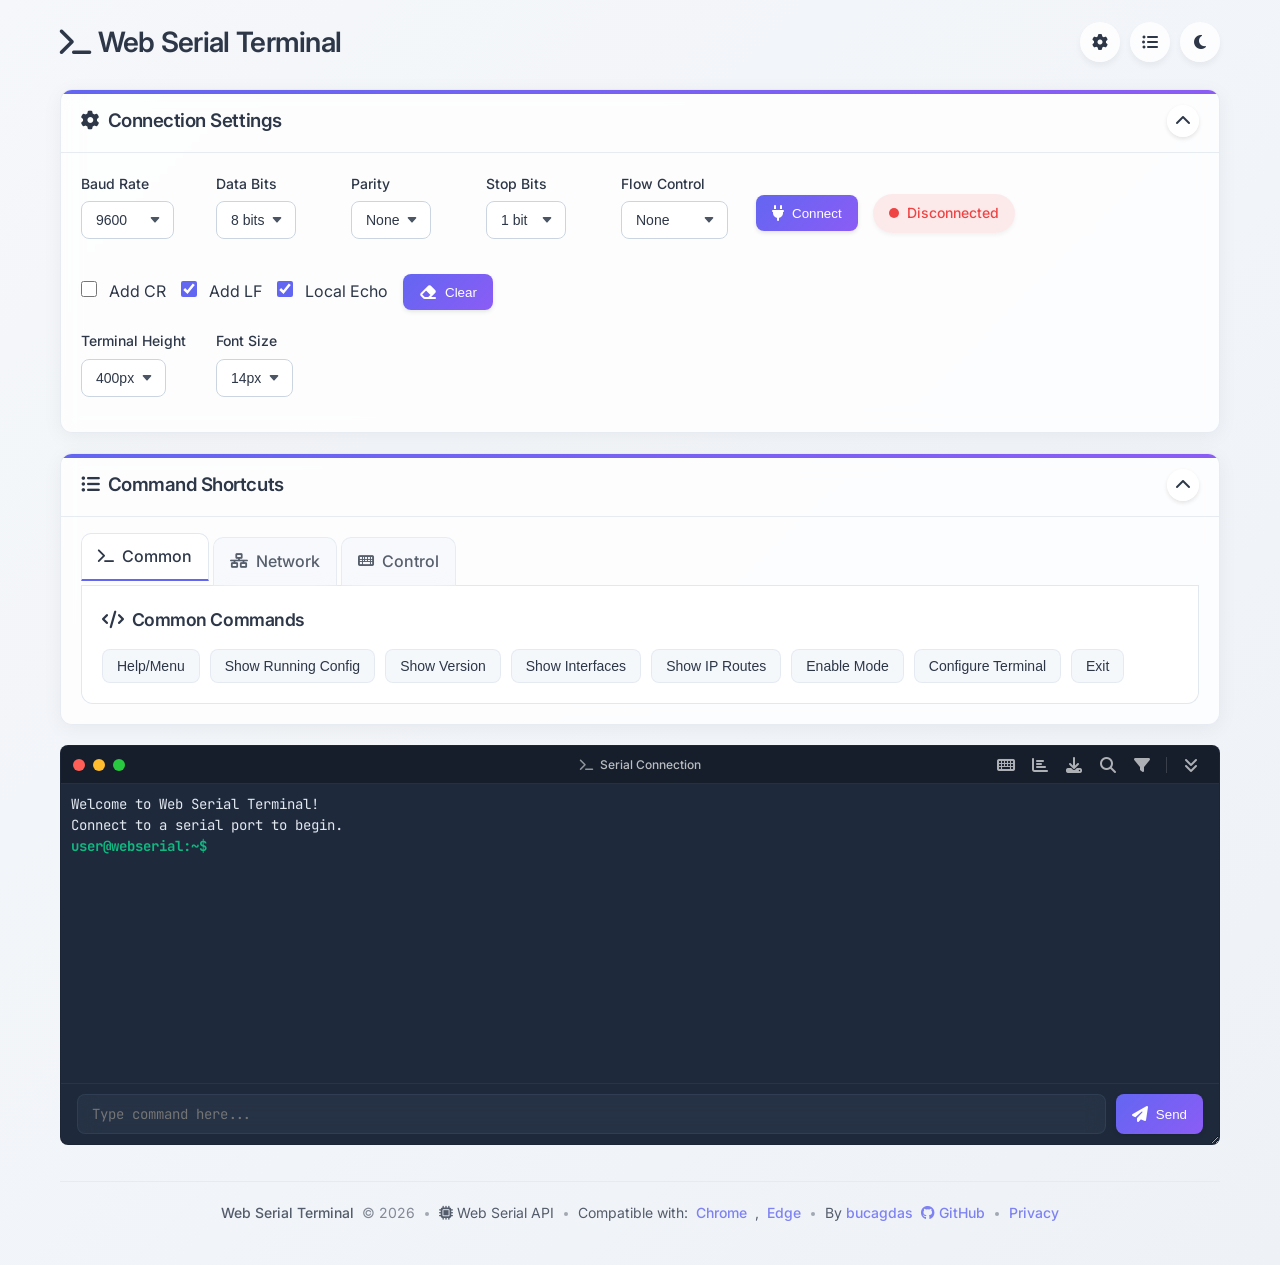
==== commit 64322a6a: "Add privacy notes to README and a privacy.html page The app is serverless/client-side and serial dat" ====
--- a/index.html
+++ b/index.html
@@ -20,20 +20,20 @@
     <meta name="author" content="bucagdas">
     <meta name="copyright" content="Copyright (c) 2026 bucagdas. All rights reserved.">
     <meta name="robots" content="index, follow">
-    <link rel="canonical" href="https://bucagdas.github.io/web-serial-terminal/" />
+    <link rel="canonical" href="https://webserialterminal.com/" />
     <link rel="manifest" href="manifest.json">
     <meta name="theme-color" content="#6366f1">
     <meta name="mobile-web-app-capable" content="yes">
     <meta name="apple-mobile-web-app-status-bar-style" content="black-translucent">
     <!-- Open Graph / Facebook -->
     <meta property="og:type" content="website">
-    <meta property="og:url" content="https://bucagdas.github.io/web-serial-terminal/">
+    <meta property="og:url" content="https://webserialterminal.com/">
     <meta property="og:title" content="Web Serial Terminal - Browser-Based Serial Device Communication">
     <meta property="og:description" content="Connect to serial devices directly from your browser with this modern, feature-rich terminal interface">
     <meta property="og:image" content="icons/icon-512x512.png">
     <!-- Twitter -->
     <meta property="twitter:card" content="summary_large_image">
-    <meta property="twitter:url" content="https://bucagdas.github.io/web-serial-terminal/">
+    <meta property="twitter:url" content="https://webserialterminal.com/">
     <meta property="twitter:title" content="Web Serial Terminal">
     <meta property="twitter:description" content="Connect to serial devices directly from your browser with this modern, feature-rich terminal interface">
     <meta property="twitter:image" content="icons/icon-512x512.png">
@@ -58,7 +58,7 @@
       "@context": "https://schema.org",
       "@type": "WebApplication",
       "name": "Web Serial Terminal",
-      "url": "https://bucagdas.github.io/web-serial-terminal/",
+      "url": "https://webserialterminal.com/",
       "description": "A modern, customizable web-based terminal interface that lets you connect to and communicate with serial port devices directly from your browser.",
       "applicationCategory": "DeveloperApplication",
       "operatingSystem": "Any",
@@ -453,6 +453,10 @@
                     <span>By <a href="https://github.com/bucagdas" target="_blank" rel="noopener noreferrer">bucagdas</a></span>
                     <a href="https://github.com/bucagdas/web-serial-terminal" target="_blank" rel="noopener noreferrer"><i class="fab fa-github"></i> GitHub</a>
                 </div>
+                <div class="footer-divider"></div>
+                <div class="footer-section">
+                    <a href="privacy.html">Privacy</a>
+                </div>
             </div>
         </footer>
     </div>
--- a/styles.css
+++ b/styles.css
@@ -618,8 +618,9 @@
     transition: opacity 0.15s ease;
 }
 
-/* Reveal the glyphs on hover, like macOS */
-.terminal-window-controls:hover .traffic-light i {
+/* Reveal the glyphs on hover, like macOS — and on keyboard focus for a11y */
+.terminal-window-controls:hover .traffic-light i,
+.terminal-window-controls:focus-within .traffic-light i {
     opacity: 1;
 }
 
@@ -1014,6 +1015,72 @@
     color: white;
 }
 
+/* ===== PRIVACY / LEGAL PAGE STYLES ===== */
+body.legal-page {
+    display: block;
+    padding: 40px 20px;
+}
+
+.legal-container {
+    max-width: 720px;
+    margin: 0 auto;
+    background-color: var(--panel-bg);
+    backdrop-filter: var(--glass-effect);
+    border-radius: 16px;
+    padding: 40px;
+    box-shadow: 0 10px 30px var(--panel-shadow);
+    border: 1px solid var(--panel-border);
+}
+
+.legal-container h1 {
+    font-size: 1.8rem;
+    display: flex;
+    align-items: center;
+    gap: 10px;
+    color: var(--text-color);
+}
+
+.legal-container h1 i {
+    color: var(--primary-color);
+}
+
+.legal-updated {
+    opacity: 0.7;
+    font-size: 0.9rem;
+    margin-top: 6px;
+    margin-bottom: 24px;
+}
+
+.legal-container h2 {
+    font-size: 1.15rem;
+    margin-top: 28px;
+    margin-bottom: 10px;
+    color: var(--text-color);
+}
+
+.legal-container p,
+.legal-container li {
+    margin-bottom: 12px;
+}
+
+.legal-container ul {
+    padding-left: 20px;
+}
+
+.legal-container a {
+    color: var(--primary-color);
+    font-weight: 500;
+}
+
+.legal-container code {
+    background-color: var(--terminal-bg);
+    color: var(--terminal-text);
+    padding: 2px 6px;
+    border-radius: 4px;
+    font-family: 'JetBrains Mono', 'Fira Code', 'Cascadia Code', 'Consolas', monospace;
+    font-size: 0.9em;
+}
+
 /* ===== RESPONSIVE DESIGN ===== */
 @media (max-width: 768px) {
     .connection-controls {
